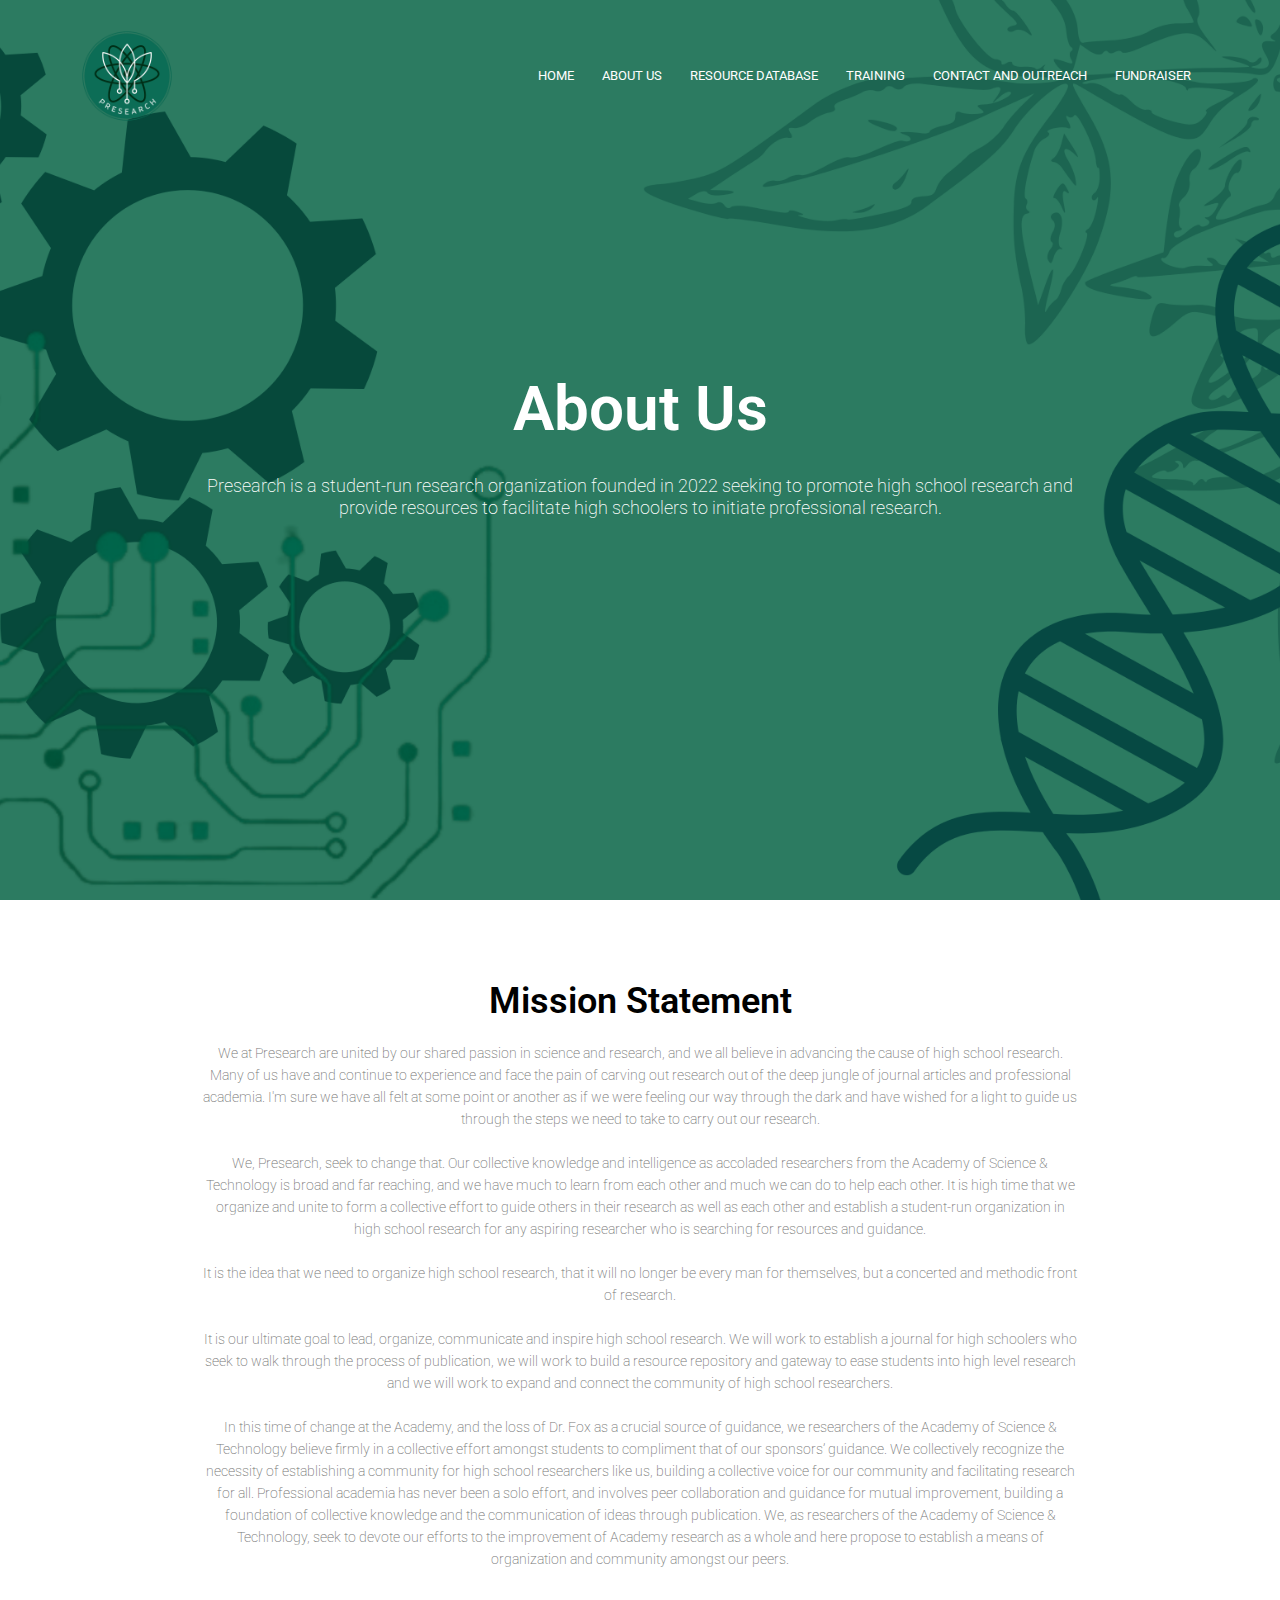
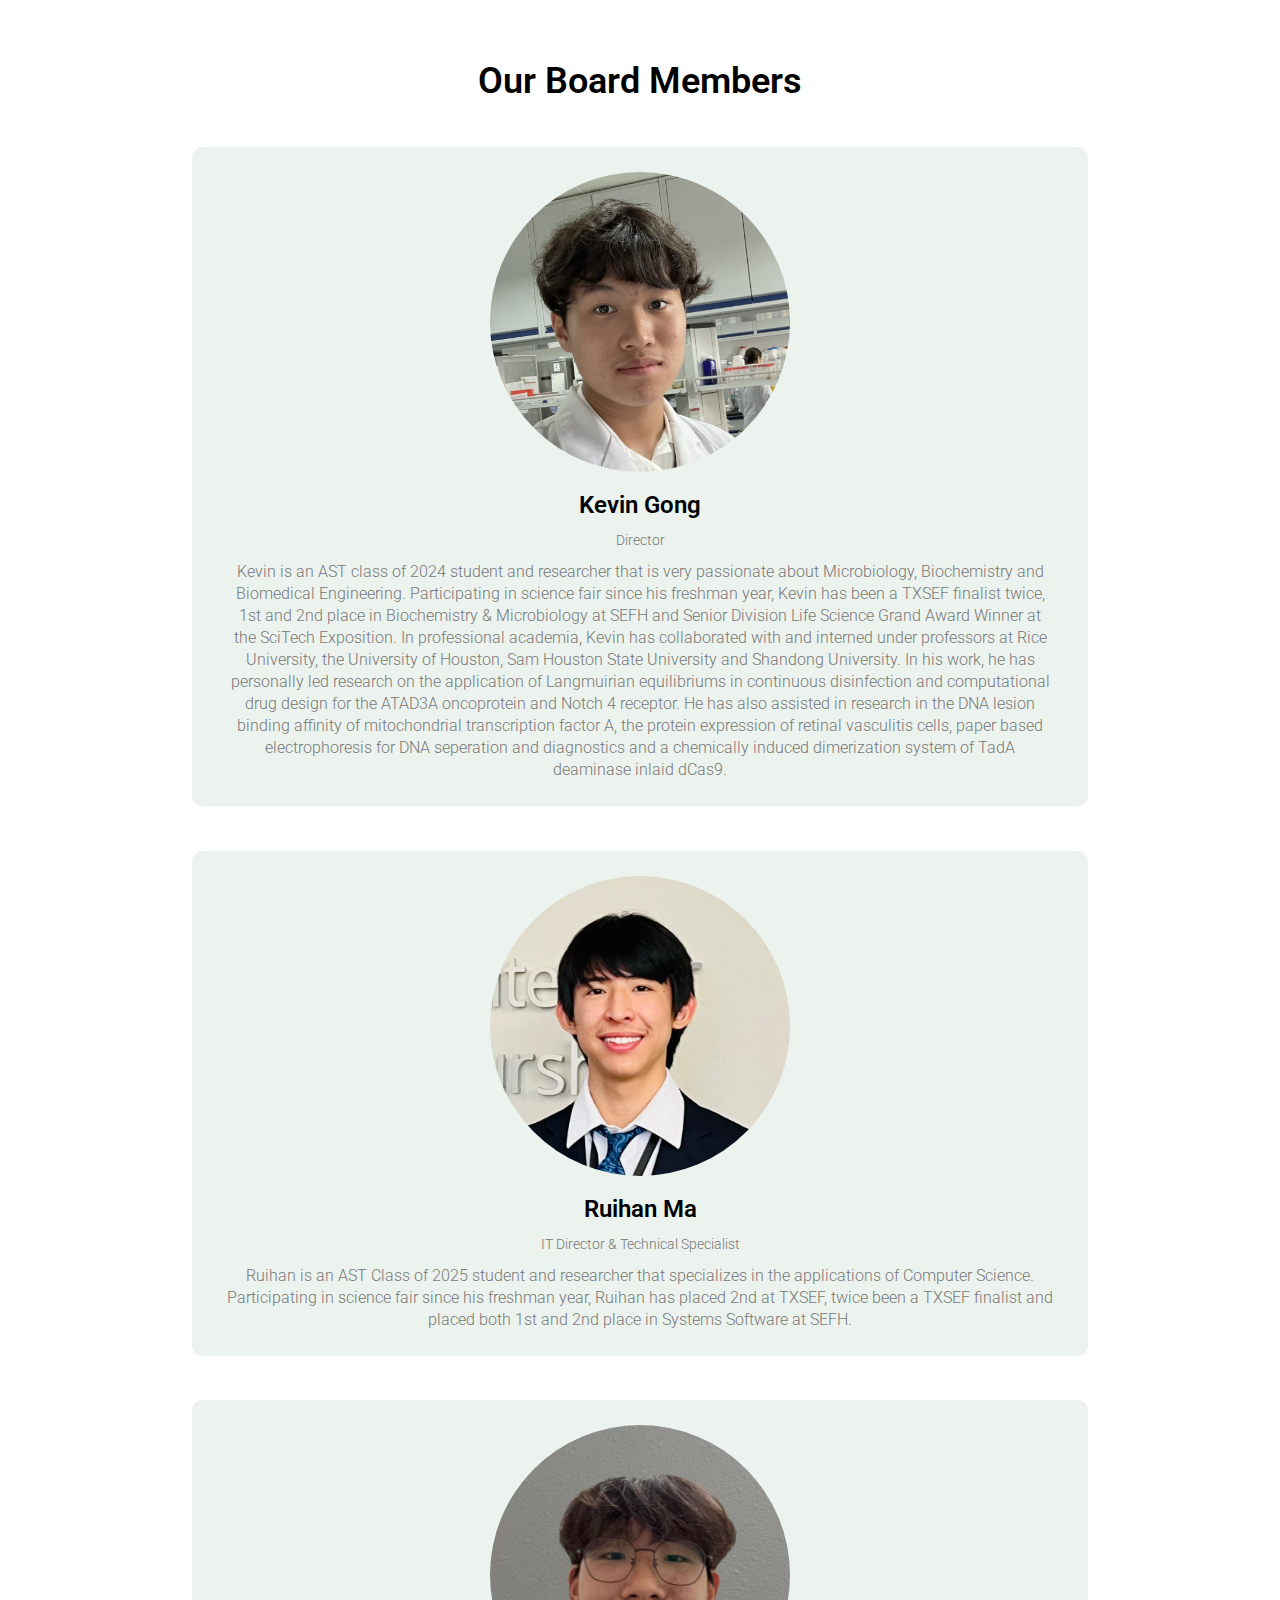
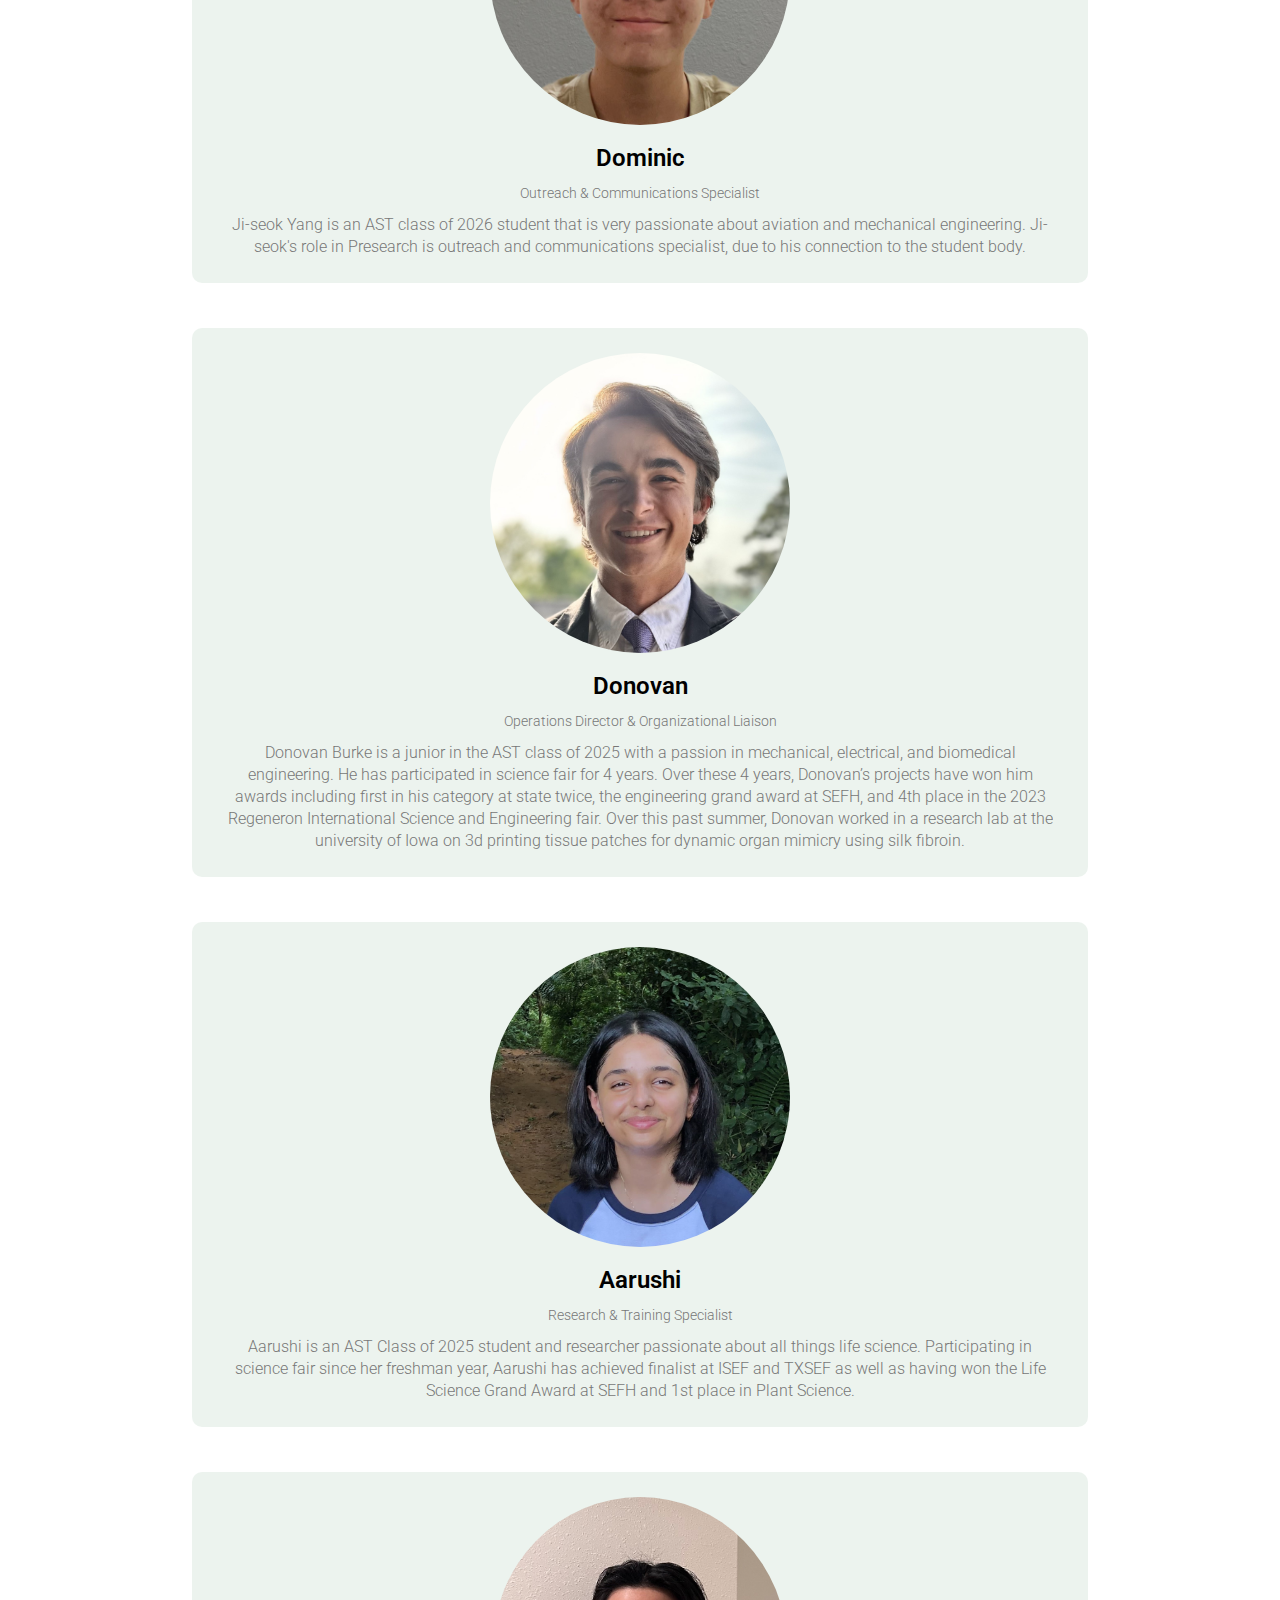
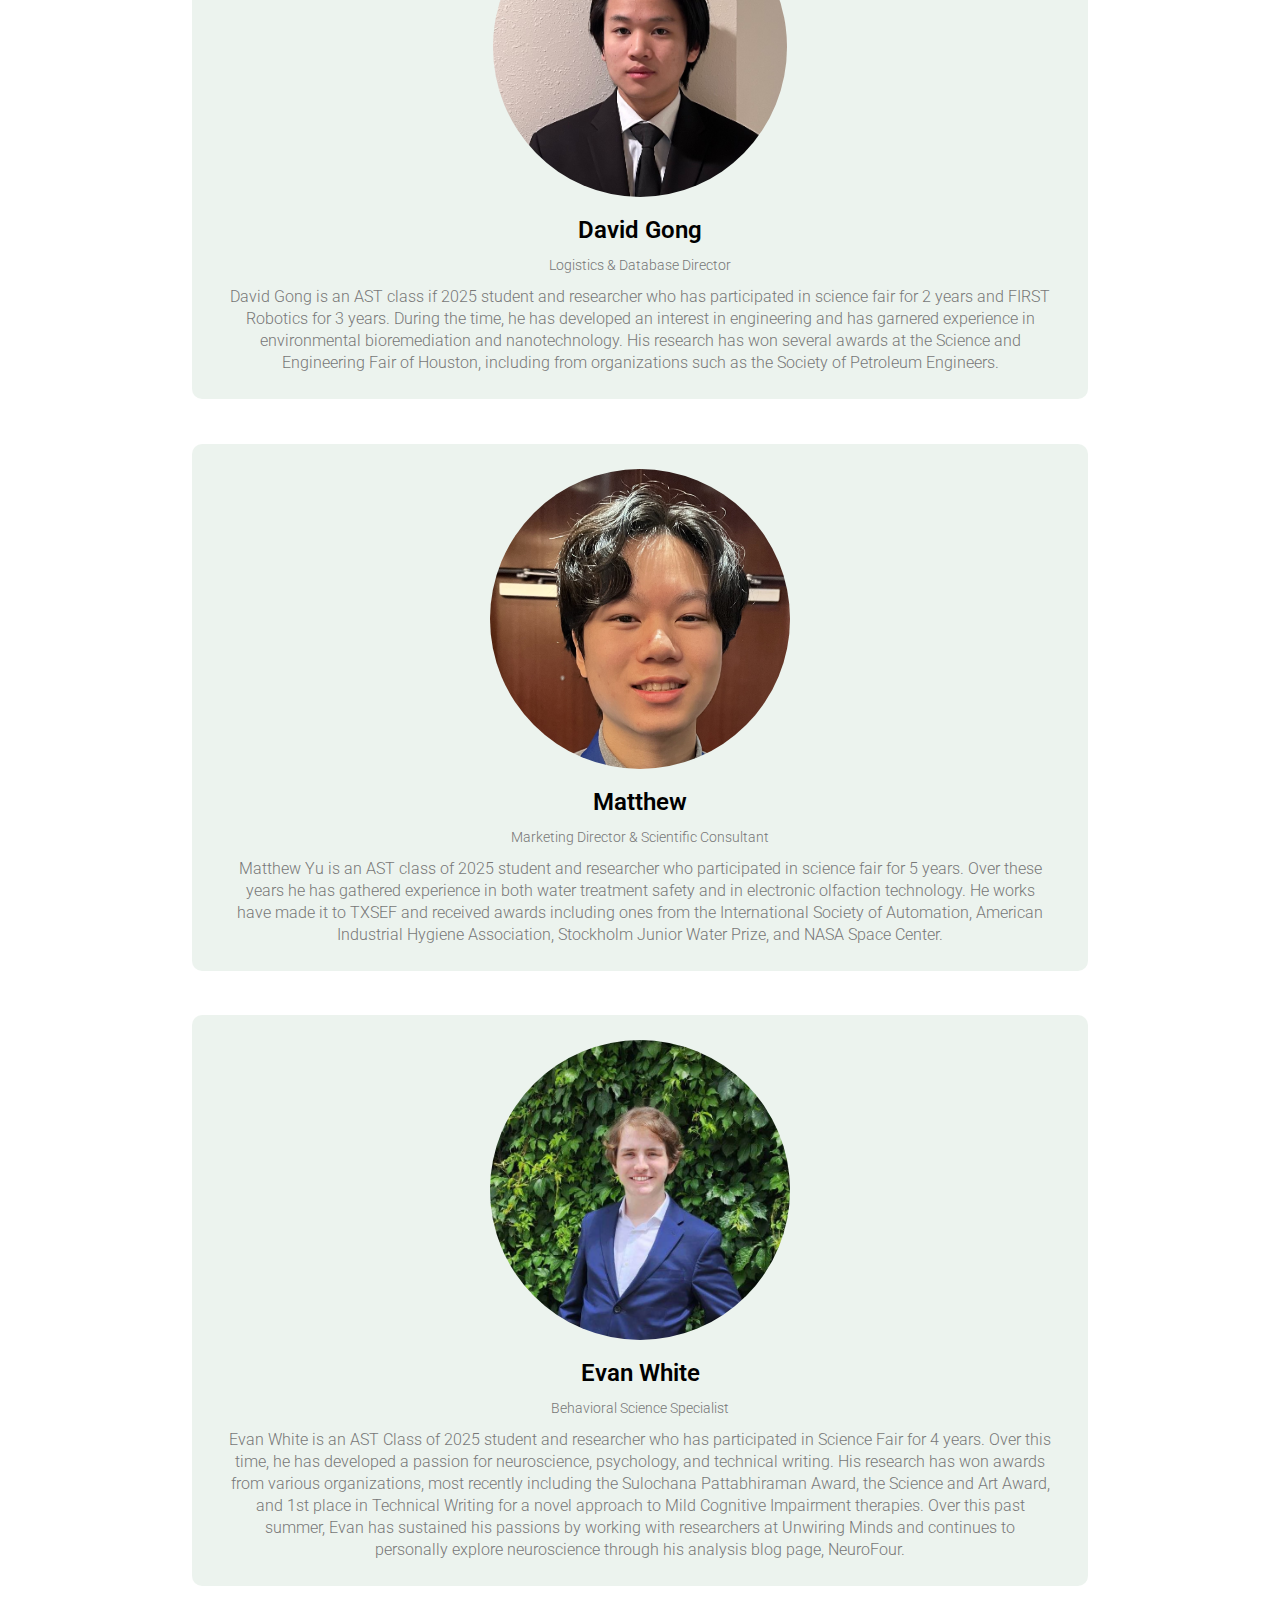
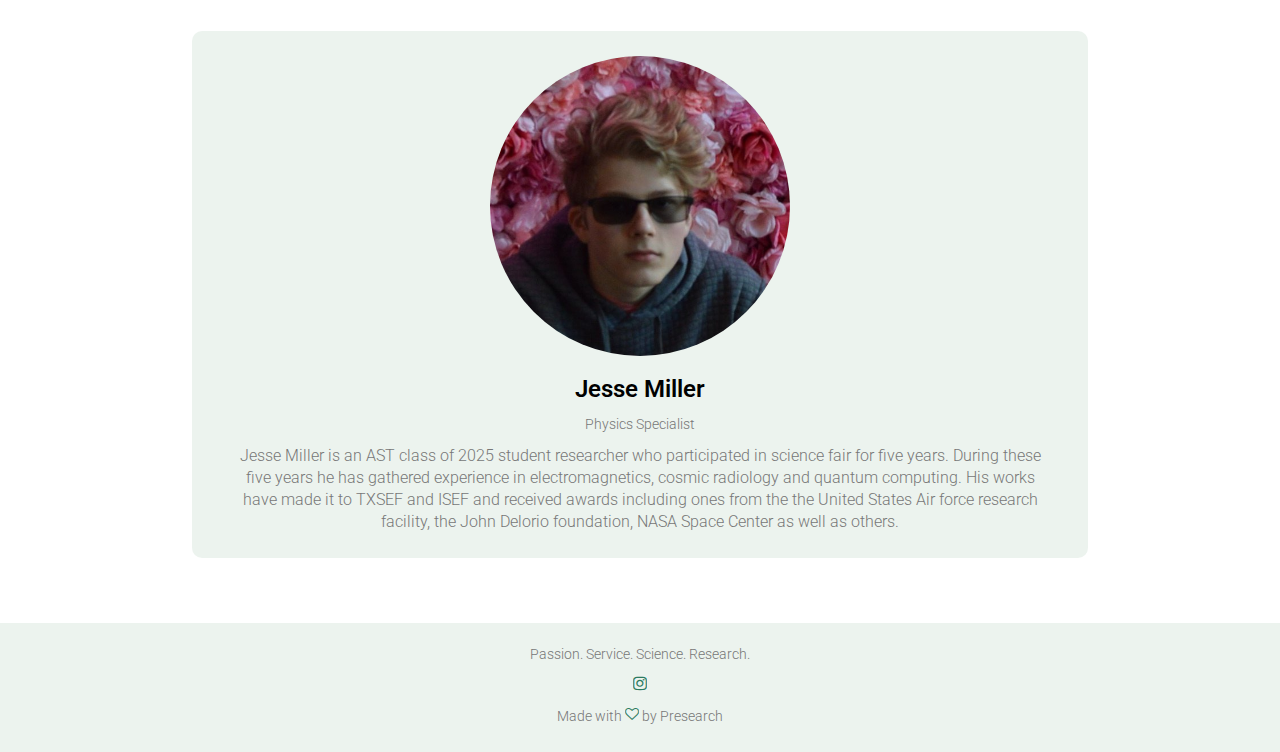
==== about.html @ d4005d31 "footer & equipment" ====
<!DOCTYPE html>
<html>
    <head>
        <meta name="viewport" content="with=device-width, initial-scale=1.0">
        <title>Presearch</title>
        <link rel="stylesheet" href="style.css">
        <link rel="preconnect" href="https://fonts.googleapis.com">
        <link rel="preconnect" href="https://fonts.gstatic.com" crossorigin>
        <link href="https://fonts.googleapis.com/css2?family=Roboto:wght@400;500;900&display=swap" rel="stylesheet">
        <link rel="stylesheet" href="https://cdnjs.cloudflare.com/ajax/libs/font-awesome/4.7.0/css/font-awesome.css">
        <script src="functions.js"></script>
        <link rel="icon" href="./img/logo.png">
    </head>
    <body>
        <section class="header">
            <nav>
                <a href="index.html"><img src="img/logo.png"></a>
                <div class="nav-links" id="navLinks">
                    <i class="fa fa-times" onclick="hideMenu()"></i>
                    <ul>
                        <li><a href="./index.html">HOME</a></li>
                        <li><a href="./about.html">ABOUT US</a></li>
                        <li><a href="./data.html">RESOURCE DATABASE</a></li>
                        <li><a href="./train.html">TRAINING</a></li>
                        <li><a href="./contact.html">CONTACT AND OUTREACH</a></li>
                        <li><a href="./fund.html">FUNDRAISER</a></li>
                    </ul>
                </div>
                <i class="fa fa-bars" onclick="showMenu()"></i>
            </nav>
            <div class="text-box">
                <h1>About Us</h1>
                <p>Presearch is a student-run research organization founded in 2022 seeking to promote high school research and provide resources to facilitate high schoolers to initiate professional research.</p>
            </div>
        </section>
        <!-- mission statement -->
        <section class="statement">
            <h1>Mission Statement</h1>
                <p>We at Presearch are united by our shared passion in science and research, and we all believe in advancing the cause of high school research. Many of us have and continue to experience and face the pain of carving out research out of the deep jungle of journal articles and professional academia. I'm sure we have all felt at some point or another as if we were feeling our way through the dark and have wished for a light to guide us through the steps we need to take to carry out our research.

                <br><br>We, Presearch, seek to change that. Our collective knowledge and intelligence as accoladed researchers from the Academy of Science & Technology is broad and far reaching, and we have much to learn from each other and much we can do to help each other. It is high time that we organize and unite to form a collective effort to guide others in their research as well as each other and establish a student-run organization in high school research for any aspiring researcher who is searching for resources and guidance.
                    
                <br><br>It is the idea that we need to organize high school research, that it will no longer be every man for themselves, but a concerted and methodic front of research. 
                    
                <br><br>It is our ultimate goal to lead, organize, communicate and inspire high school research. We will work to establish a journal for high schoolers who seek to walk through the process of publication, we will work to build a resource repository and gateway to ease students into high level research and we will work to expand and connect the community of high school researchers.

                <br><br>In this time of change at the Academy, and the loss of Dr. Fox as a crucial source of guidance, we researchers of the Academy of Science & Technology believe firmly in a collective effort amongst students to compliment that of our sponsors’ guidance. We collectively recognize the necessity of establishing a community for high school researchers like us, building a collective voice for our community and facilitating research for all. Professional academia has never been a solo effort, and involves peer collaboration and guidance for mutual improvement, building a foundation of collective knowledge and the communication of ideas through publication. We, as researchers of the Academy of Science & Technology, seek to devote our efforts to the improvement of Academy research as a whole and here propose to establish a means of organization and community amongst our peers.
                </p>
        </section>
        <!-- presearch board -->
        <section class="board">
            <h1>Our Board Members</h1>
            <div class="col">
                <div class="board-col">
                    <img src="img/kevin.jpg">
                    <div>
                        <h3>Kevin Gong</h3>
                        <p>Director</p>
                        <p class="intro">Kevin is an AST class of 2024 student and researcher that is very passionate about Microbiology, Biochemistry and Biomedical Engineering. Participating in science fair since his freshman year, Kevin has been a TXSEF finalist twice, 1st and 2nd place in Biochemistry & Microbiology at SEFH and Senior Division Life Science Grand Award Winner at the SciTech Exposition. In professional academia, Kevin has collaborated with and interned under professors at Rice University, the University of Houston, Sam Houston State University and Shandong University. In his work, he has personally led research on the application of Langmuirian equilibriums in continuous disinfection and computational drug design for the ATAD3A oncoprotein and Notch 4 receptor. He has also assisted in research in the DNA lesion binding affinity of mitochondrial transcription factor A, the protein expression of retinal vasculitis cells, paper based electrophoresis for DNA seperation and diagnostics and a chemically induced dimerization system of TadA deaminase inlaid dCas9.</p>
                    </div>
                </div>
                <div class="board-col">
                    <img src="img/goog.jpg">
                    <div>
                        <h3>Ruihan Ma</h3>
                        <p>IT Director & Technical Specialist</p>
                        <p class="intro">Ruihan is an AST Class of 2025 student and researcher that specializes in the applications of Computer Science. Participating in science fair since his freshman year, Ruihan has placed 2nd at TXSEF, twice been a TXSEF finalist and placed both 1st and 2nd place in Systems Software at SEFH.</p>
                    </div>
                </div>
                <div class="board-col">
                    <img src="img/dom.jpg">
                    <div>
                        <h3>Dominic</h3>
                        <p>Outreach & Communications Specialist</p>
                        <p class="intro">Ji-seok Yang is an AST class of 2026 student that is very passionate about aviation and mechanical engineering. Ji-seok's role in Presearch is outreach and communications specialist, due to his connection to the student body.</p><!--  He is a pretty awesome guy who you should date, his number is 8328361145 -->
                    </div>
                </div>
                <div class="board-col">
                    <img src="img/don.jpg">
                    <div>
                        <h3>Donovan</h3>
                        <p>Operations Director & Organizational Liaison</p>
                        <p class="intro">Donovan Burke is a junior in the AST class of 2025 with a passion in mechanical, electrical, and biomedical engineering. He has participated in science fair for 4 years. Over these 4 years, Donovan’s projects have won him awards including first in his category at state twice, the engineering grand award at SEFH, and 4th place in the 2023 Regeneron International Science and Engineering fair. Over this past summer, Donovan worked in a research lab at the university of Iowa on 3d printing tissue patches for dynamic organ mimicry using silk fibroin.</p>
                    </div>
                </div>
                <div class="board-col">
                    <img src="img/aarushi.jpg">
                    <div>
                        <h3>Aarushi</h3>
                        <p>Research & Training Specialist</p>
                        <p class="intro">Aarushi is an AST Class of 2025 student and researcher passionate about all things life science. Participating in science fair since her freshman year, Aarushi has achieved finalist at ISEF and TXSEF as well as having won the Life Science Grand Award at SEFH and 1st place in Plant Science.</p>
                    </div>
                </div>
                <div class="board-col">
                    <img src="img/david.jpg">
                    <div>
                        <h3>David Gong</h3>
                        <p>Logistics & Database Director</p>
                        <p class="intro">David Gong is an AST class if 2025 student and researcher who has participated in science fair for 2 years and FIRST Robotics for 3 years. During the time, he has developed an interest in engineering and has garnered experience in environmental bioremediation and nanotechnology. His research has won several awards at the Science and Engineering Fair of Houston, including from organizations such as the Society of Petroleum Engineers.</p>
                    </div>
                </div>
                <div class="board-col">
                    <img src="img/matt.jpg">
                    <div>
                        <h3>Matthew</h3>
                        <p>Marketing Director & Scientific Consultant</p>
                        <p class="intro">Matthew Yu is an AST class of 2025 student and researcher who participated in science fair for 5 years. Over these years he has gathered experience in both water treatment safety and in electronic olfaction technology. He works have made it to TXSEF and received awards including ones from the International Society of Automation, American Industrial Hygiene Association, Stockholm Junior Water Prize, and NASA Space Center.</p>
                    </div>
                </div>
                <div class="board-col">
                    <img src="img/evan.png">
                    <div>
                        <h3>Evan White</h3>
                        <p>Behavioral Science Specialist</p>
                        <p class="intro">Evan White is an AST Class of 2025 student and researcher who has participated in Science Fair for 4 years. Over this time, he has developed a passion for neuroscience, psychology, and technical writing. His research has won awards from various organizations, most recently including the Sulochana Pattabhiraman Award, the Science and Art Award, and 1st place in Technical Writing for a novel approach to Mild Cognitive Impairment therapies. Over this past summer, Evan has sustained his passions by working with researchers at Unwiring Minds and continues to personally explore neuroscience through his analysis blog page, NeuroFour.</p>
                    </div>
                </div>
                <div class="board-col">
                    <img src="img/jesse.jpg">
                    <div>
                        <h3>Jesse Miller</h3>
                        <p>Physics Specialist</p>
                        <p class="intro">Jesse Miller is an AST class of 2025 student researcher who participated in science fair for five years. During these five years he has gathered experience in electromagnetics, cosmic radiology and quantum computing. His works have made it to TXSEF and ISEF and received awards including ones from the the United States Air force research facility, the John Delorio foundation, NASA Space Center as well as others.</p>
                    </div>
                </div>
            </div>
        </section>
        <!-- Footer -->
        <section class="footer">
            <p>Passion. Service. Science. Research.</p>
            <div class="icons">
                <a href="https://www.instagram.com/presearch_org/" target="_blank"><i class="fa fa-instagram"></i></a>
            </div>
            <p>Made with <i class="fa fa-heart-o"></i> by Presearch</p>
        </section>
    </body>
</html>
---- style.css ----
:root{
    --light: #2c7b3d17;
    --dark: #2c7b61;
}
*{
    margin: 0;
    padding: 0;
    font-family: 'Roboto', sans-serif;
    overflow-x: hidden;
}

.header{
    min-height: 100vh;
    width: 100%;
    background-image: linear-gradient(rgba(4,9,30,0), rgba(4,9,30,0)), url(img/home.png );
    background-position: center;
    background-size: cover;
    position: relative;
}

nav{
    display: flex;
    padding: 2% 6%;
    justify-content: space-between;
    align-items: center;
}

nav img{
    width: 100px;
}

.nav-links{
    flex: 1;
    text-align: right;
}

.nav-links ul li{
    list-style: none;
    display: inline-block;
    padding: 8px 12px;
    position: relative;
}

.nav-links ul li a{
    color: #fff;
    text-decoration: none;
    font-size: 13px;
}

.nav-links ul li::after{
    content: '';
    width: 0%;
    height: 2px;
    background: #fff;
    display: block;
    margin: auto;
    transition: 0.5s;
}

.nav-links ul li:hover::after{
    width: 100%;

}

.title{
    width: 90%;
    color: #fff;
    position: absolute;
    top: 50%;
    left: 50%;
    transform: translate(-50%,-50%);
    text-align: center;
}

.title h1{
    font-size: 70px;
}

.title p{
    margin-top: 10px;
    margin-bottom: 15px;
    font-size: 18px;
    color: #fff;
}
.title a{
    font-size: 32px;
}

.hero-btn{
    display: inline-block;
    text-decoration: none;
    background: transparent;
    color: #fff;
    border: 1px solid #fff;
    padding: 12px 34px;
    font-size: 16px;
    position: relative;
    cursor: pointer;
    margin: auto;
    width: 30%;
    text-align: center;
}

.hero-btn:hover{
    border: 1px solid #fff;
    background-color: #fff;
    color: var(--dark);
    
    transition: 1s;
}

nav .fa{
    display: none;
}

@media(max-width:700px){
    .title h1{
        font-size: 20px;
    }

    .title p{
        font-size: 12px;
    }

    .nav-links ul li{
        display: block;
    }

    .nav-links{
        position: absolute;
        background: var(--dark);
        height: 100vh;
        width: 200px;
        top: 0;
        right: -200px;
        text-align: left;
        z-index: 2;
        transition: 1s;
    }

    nav .fa{
        display: block;
        color: #fff;
        margin: 10px;
        font-size: 22px;
        cursor: pointer;
    }

    .nav-links ul{
        padding: 30px;
    }

    .title a{
        font-size: 16px;
    }

    .hero-btn{
        font-size: 12px;
    }
}

/* contribution */
.contribution{
    width: 80%;
    margin: auto;
    text-align: center;
    padding-top: 80px;
}

h1{
    font-size: 36px;
    font-weight: 600;
}

p{
    color: #777;
    font-size: 14px;
    font-weight: 300;
    line-height: 22px;
    padding: 10px;
}

.row{
    margin-top: 5%;
    display: flex;
    justify-content: space-between;
}

.col{
    margin-top: 5%;
    display: block;
    justify-content: space-between;
}

@media(max-width:700px){
    h1{
        font-size: 26px;
        font-weight: 600;
    }
}

.contribution-col{
    flex-basis: 31%;
    background: var(--light);
    border-radius: 10px;
    margin-bottom: 5%;
    padding: 20px 12px;
    box-sizing: border-box;
    transition: 0.5s;
}

h3{
    text-align: center;
    font-weight: 600;
    margin: 10px 0;
}

.contribution-col:hover{
    box-shadow: 0 0 20px 0px rgba(0,0,0,0.2);
}

@media(max-width: 700px){
    .row{
        flex-direction: column;
    }
}

/* campus */
/* .campus{
    width: 80%;
    margin: auto;
    text-align: center;
    padding-top: 50px;
}

.campus-col{
    flex-basis: 32%;
    border-radius: 10px;
    margin-bottom: 30px;
    position: relative;
    overflow: hidden;
}

.campus-col img{
    width: 100%;
    display: block;
}

.layer{
    background: transparent;
    height: 100%;
    width: 100%;
    position: absolute;
    top: 0;
    left: 0;
    transition: 0.5s;
}

.layer:hover{
    background: rgba(226,0,0,0.7);
}

.layer h3{
    width: 100%;
    font-weight: 500;
    color: #fff;
    font-size: 26px;
    bottom: 0;
    left: 50%;
    transform: translateX(-50%);
    position: absolute;
    opacity: 0;
    transition: 0.5s;
}

.layer:hover h3{
    bottom: 49%;
    opacity: 1;
} */

/* facilities */
/* .facilities{
    width: 80%;
    margin: auto;
    text-align: center;
    padding-top: 80px;
}

.facilities-col{
    flex-basis: 31%;
    border-radius: 10px;
    margin-bottom: 5%;
    text-align: left;
}

.facilities-col img{
    width: 100%;
    border-radius: 10px;
}

.facilities-col p{
    padding: 0;
}

.facilities-col h3{
    margin-top: 16px;
    margin-bottom: 15px;
    text-align: left;
} */

/* testimonials */
.testimonials{
    width: 80%;
    margin: auto;
    padding-top: 80px;
    text-align: center;
}

.testimonials-col{
    flex-basis: 44%;
    border-radius: 10px;
    margin-bottom: 5%;
    text-align: left;
    background: var(--light);
    padding: 25px;
    cursor: pointer;
    display: flex;
}

.testimonials-col img{
    height: 40px;
    margin-left: 5px;
    margin-right: 30px;
    border-radius: 50%;
}

.testimonials-col p{
    padding: 0;
}

.testimonials-col h3{
    margin-top: 15px;
    text-align: left;
}

.testimonials-col .fa{
    color: var(--dark);
}

@media(max-width: 700px){
    .testimonials-col img{
        margin-left: 0px;
        margin-right: 15px;
    }
}

/* database */
/* .data{
    margin: 80px auto;
    width: 80%;
    background-image: linear-gradient(rgba(0,0,0,0.7),rgba(0,0,0,0.7)),url(img/library.png);
    background-position: center;
    background-size: cover;
    border-radius: 10px;
    text-align: center;
    padding: 80px 0;
}

.data h1{
    color: #fff;
    margin-bottom: 40px;
    padding: 0;
}

@media(max-width:700px){
    .data h1{
        font-size: 24px;
    }
} */

/* join us now */
/* .join{
    margin: 80px auto;
    width: 80%;
    background-image: linear-gradient(rgba(0,0,0,0.7),rgba(0,0,0,0.7)),url(img/banner2.jpg);
    background-position: center;
    background-size: cover;
    border-radius: 10px;
    text-align: center;
    padding: 80px 0;
}

.join h1{
    color: #fff;
    margin-bottom: 40px;
    padding: 0;
}

@media(max-width:700px){
    .join h1{
        font-size: 24px;
    }
} */

/* footer */
.footer{
    width: 100%;
    margin: auto;
    margin-top: 20px;
    padding-top: 10px;
    padding-bottom: 15px;
    text-align: center;
    background: var(--light);
}

.footer h4{
    font-weight: 600;
}

.icons .fa{
    color: var(--dark);
    margin: 0 13px;
    cursor: pointer;
}

.fa-heart-o{
    color: var(--dark);
}

.text-box{
    width: 70%;
    color: #fff;
    position: absolute;
    top: 50%;
    left: 50%;
    transform: translate(-50%,-50%);
    text-align: center;
}

.text-box h1{
    font-size: 62px;
}

.text-box p{
    margin-top: 20px;
    font-size: 18px;
    font-weight: 200;
    color: #fff;
}

@media(max-width:700px){
    .text-box h1{
        font-size: 20px;
    }

    .text-box p{
        
        font-size: 12px;
    }
}
/* board */
.board{
    width: 70%;
    margin: auto;
    padding-top: 80px;
    text-align: center;
}

.board-col{
    /* flex-basis: 44%; */
    border-radius: 10px;
    margin-bottom: 5%;
    text-align: center;
    background: var(--light);
    padding: 25px;
    /* cursor: pointer; */
    display: block;
}

.board-col img{
    height: 300px;
    margin: auto;
    border-radius: 50%;
}

.board-col h3{
    margin-top: 15px;
    text-align: center;
    font-size: 24px;
}

.board-col p{
    padding: 0;
}
.intro{
    font-size: 16px;
    text-align: center;
    margin: 10px 10px 0px 10px;
    /* text-indent: 5%; */
}

@media(max-width: 700px){
    .board-col img{
        height: 200px;
    }
    .board{
        padding-top: 50px;
    }
}

.statement{
    width: 70%;
    margin: auto;
    text-align: center;
    margin-top: 80px;
}

.statement p{
    margin-top: 10px;
    font-size: 14px;
    font-weight: 200;
    color: #777;
}

@media(max-width: 700px){
    .statement{
        margin-top: 50px;
    }
}

.data-row{
    margin: auto;
    margin-top: 25px;
    width: 50%;
    display: flex;
    justify-content: space-between;
}

@media(max-width: 700px){
    .data-row{
        flex-direction: column;
        row-gap: 10px;
        margin-top: 10px;
    }
}

.resource{
    width: 70%;
    margin: auto;
    text-align: center;
    margin-top: 80px;
}

.resource h1{
    margin-bottom: 20px;
}

.resource-row{
    width: 80%;
    margin: auto;
    text-align: center;
    display: flex;
    justify-content: space-between;
}

.resource-col{
    margin: auto;
    text-align: center;
    display: block;
    background: var(--light);
    border-radius: 10px;
    flex-basis: 40%;
    padding: 20px 12px;
    box-sizing: border-box;
    width: 100%;
}

.resource-col h3{
    margin-bottom: 5%;
}

.resource-col a{
    display: block;
    text-decoration: none;
    background: transparent;
    color: #777;
    border: 1px solid #000;
    padding: 12px 34px;
    font-size: 16px;
    position: relative;
    cursor: pointer;
    margin: auto;
    width: 50%;
    margin-bottom: 10px;
}

.resource-col a:hover{
    border: 1px solid #000;
    background-color: var(--dark);
    color: #fff;
    transition: 0.5s;
}

@media(max-width: 700px){
    .resource{
        margin-top: 50px;
    }

    .resource-row{
        flex-direction: column;
    }

    .resource-col{
        margin-bottom: 10px;
    }

    .resource-col a{
        font-size: 12px;
    }
}

.equipment{
    width: 90%;
    margin: auto;
    text-align: center;
    
}

.equipment img{
    width: 70%;
    height: auto;
}

.equipment p{
    font-size: 16px;
}
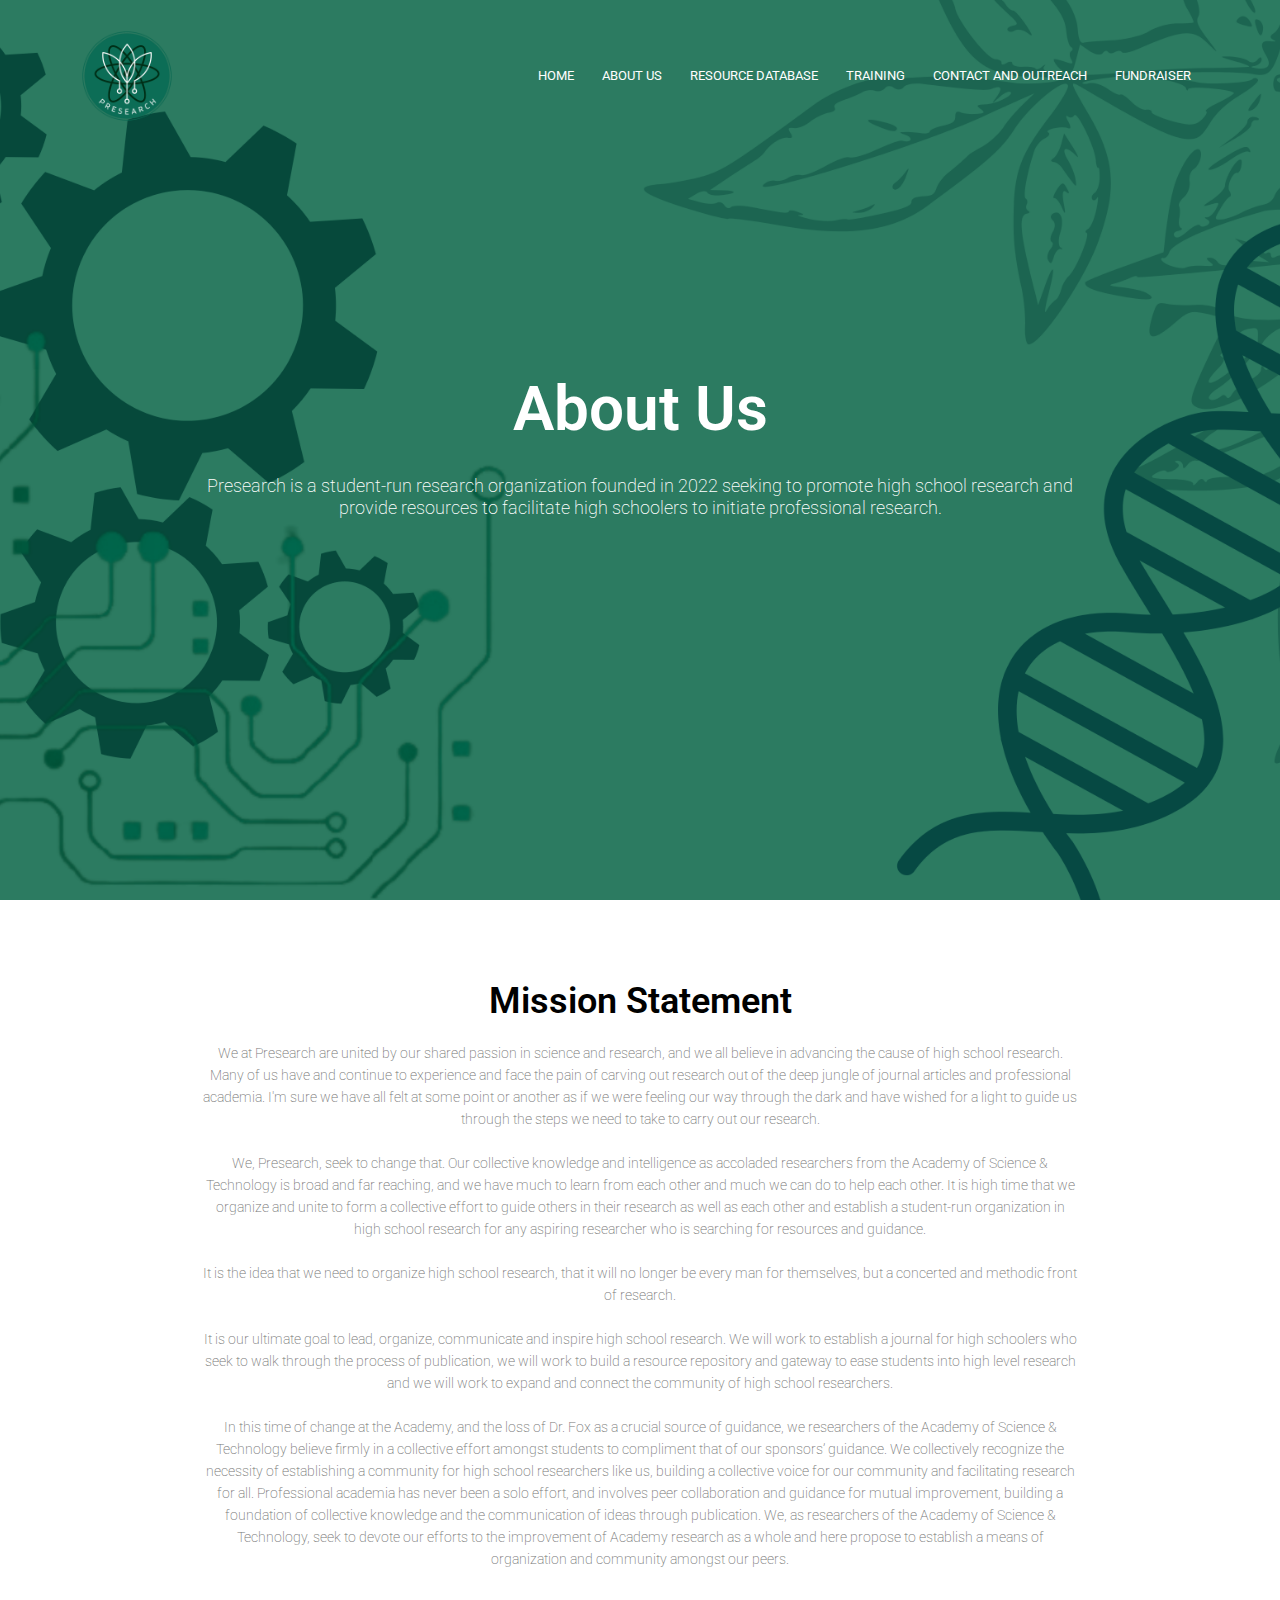
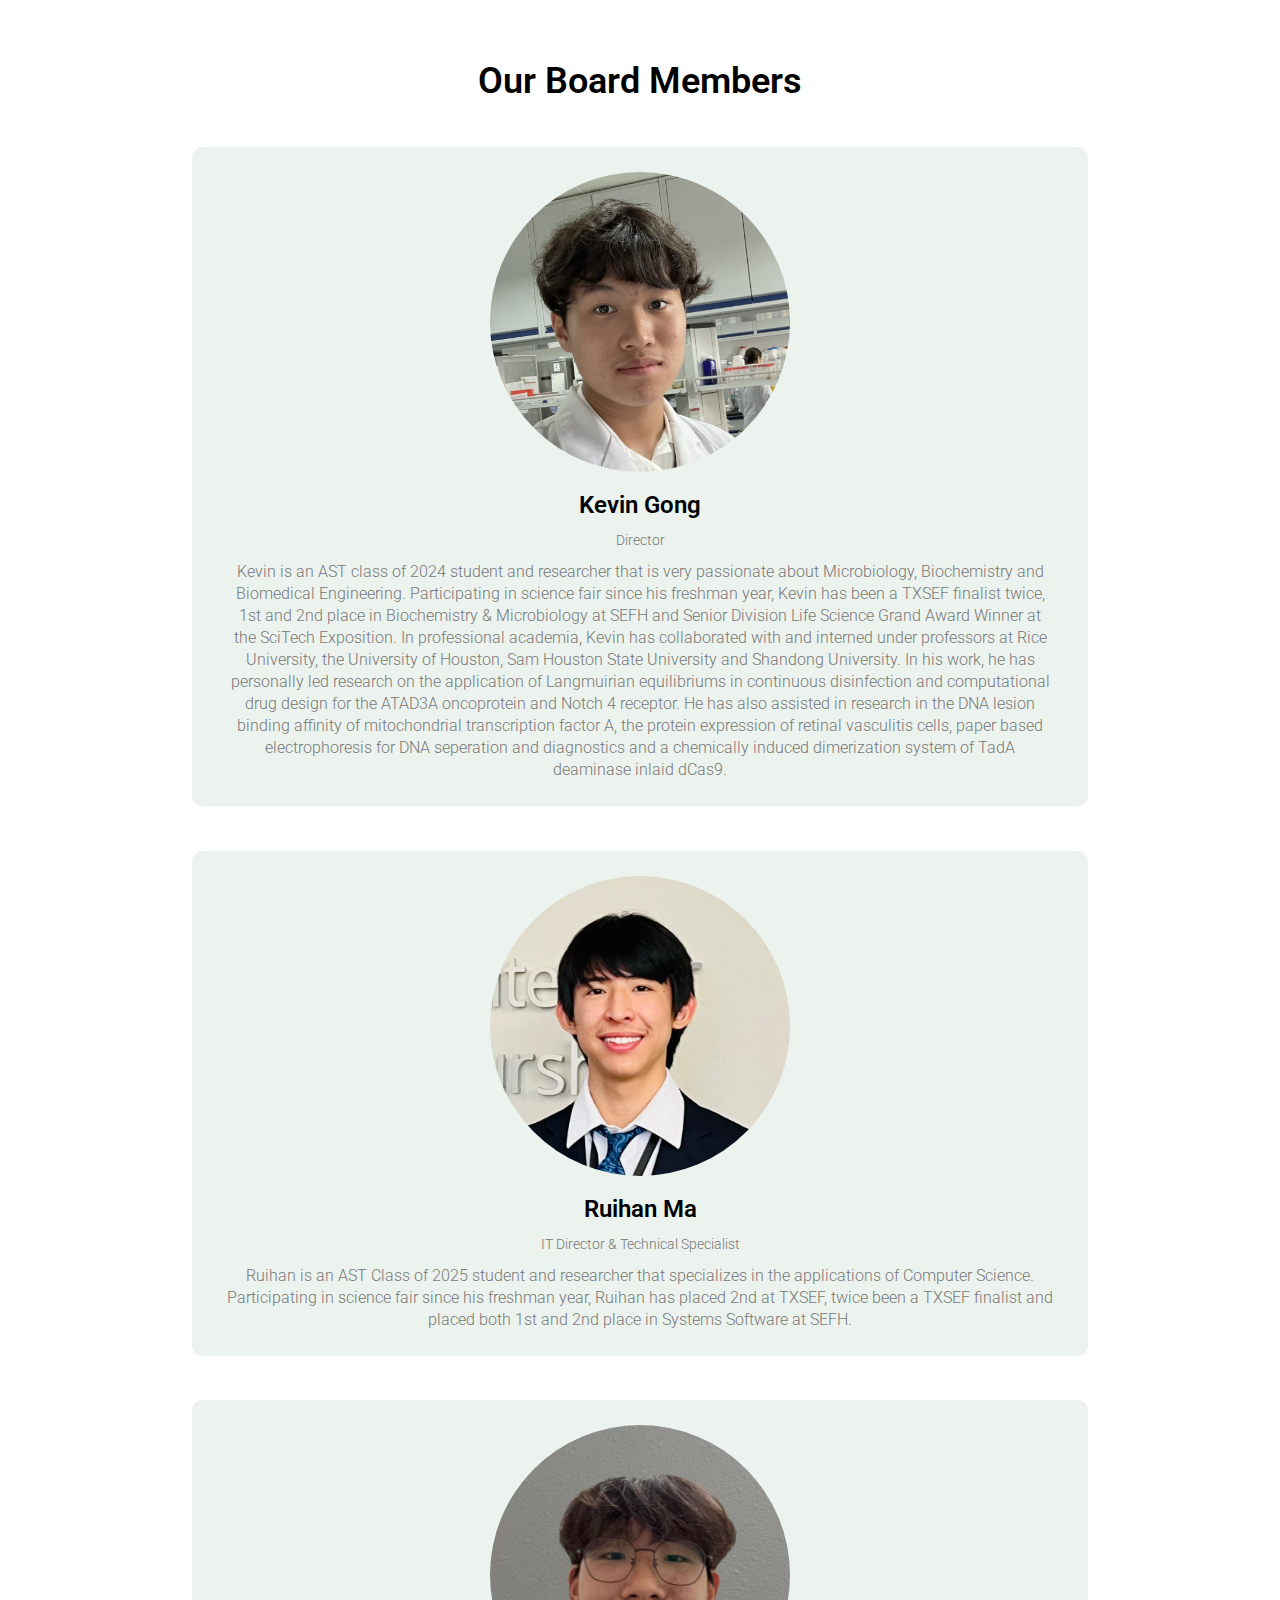
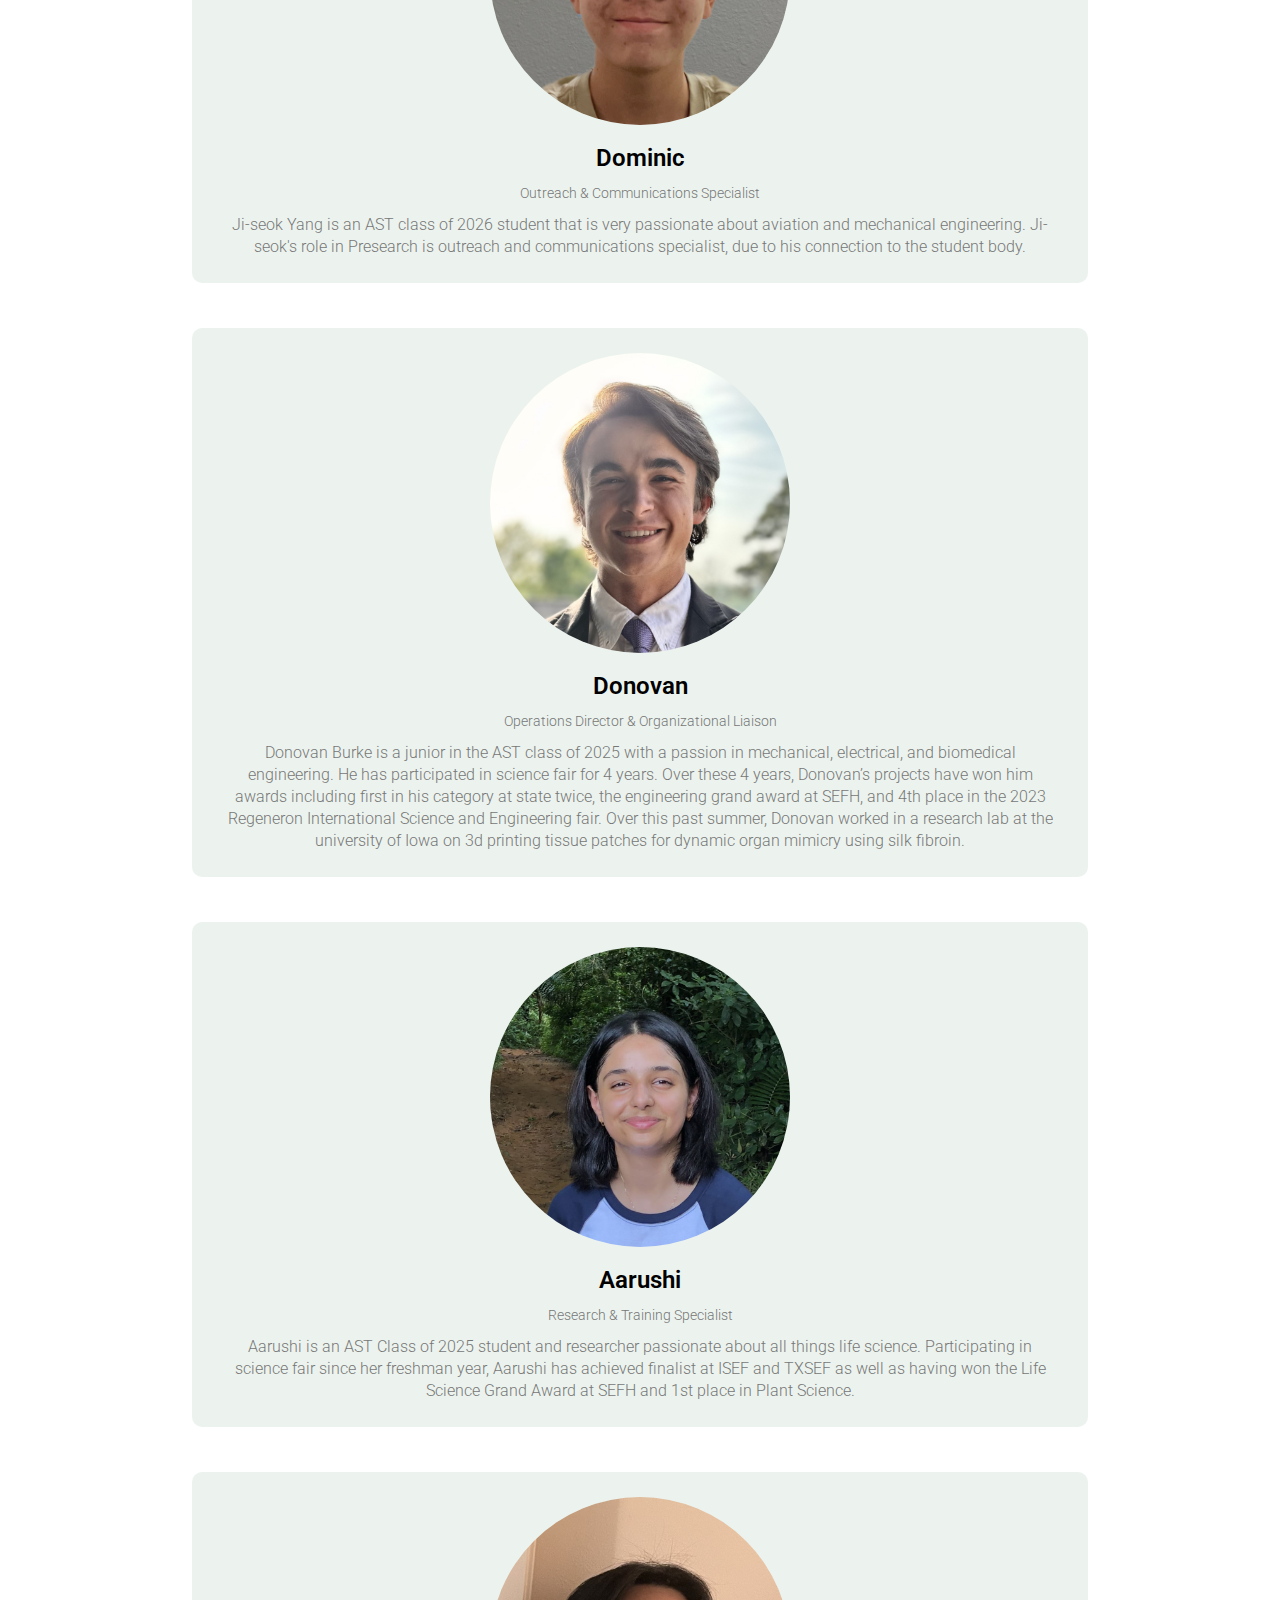
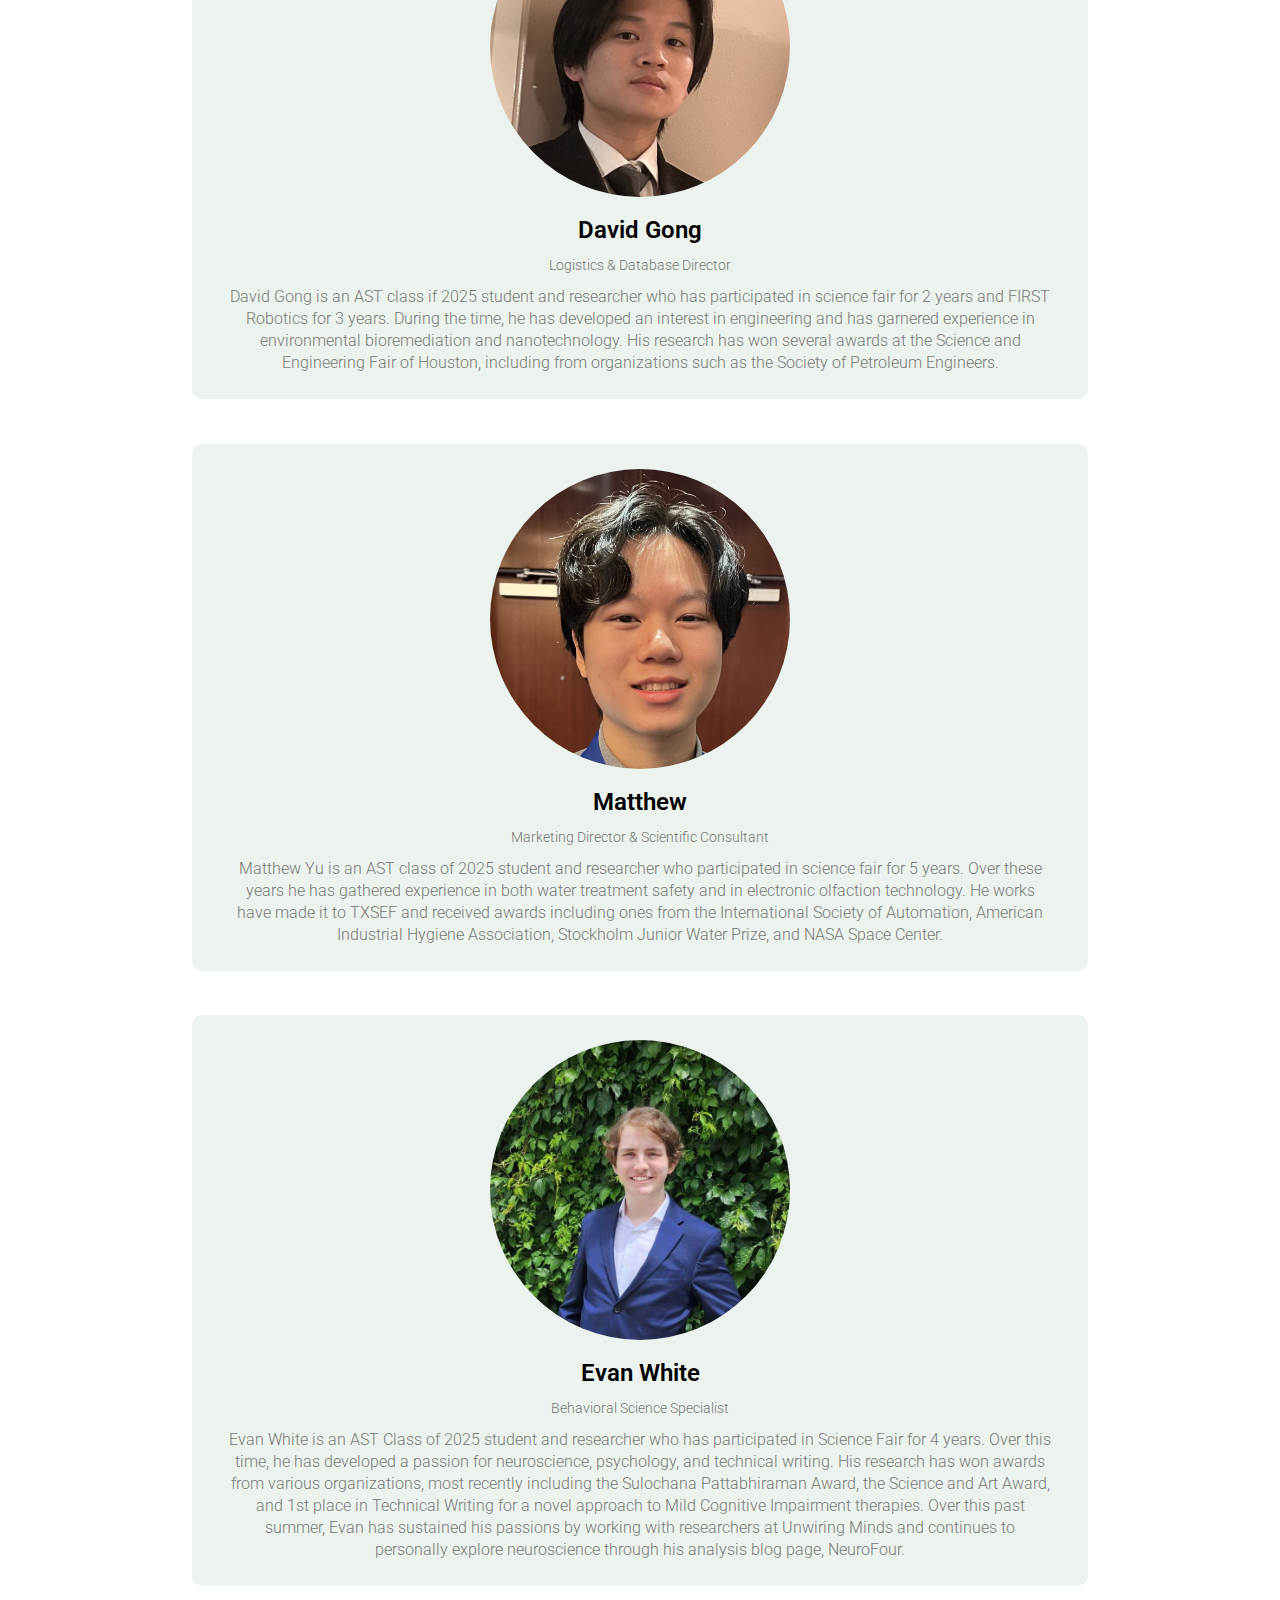
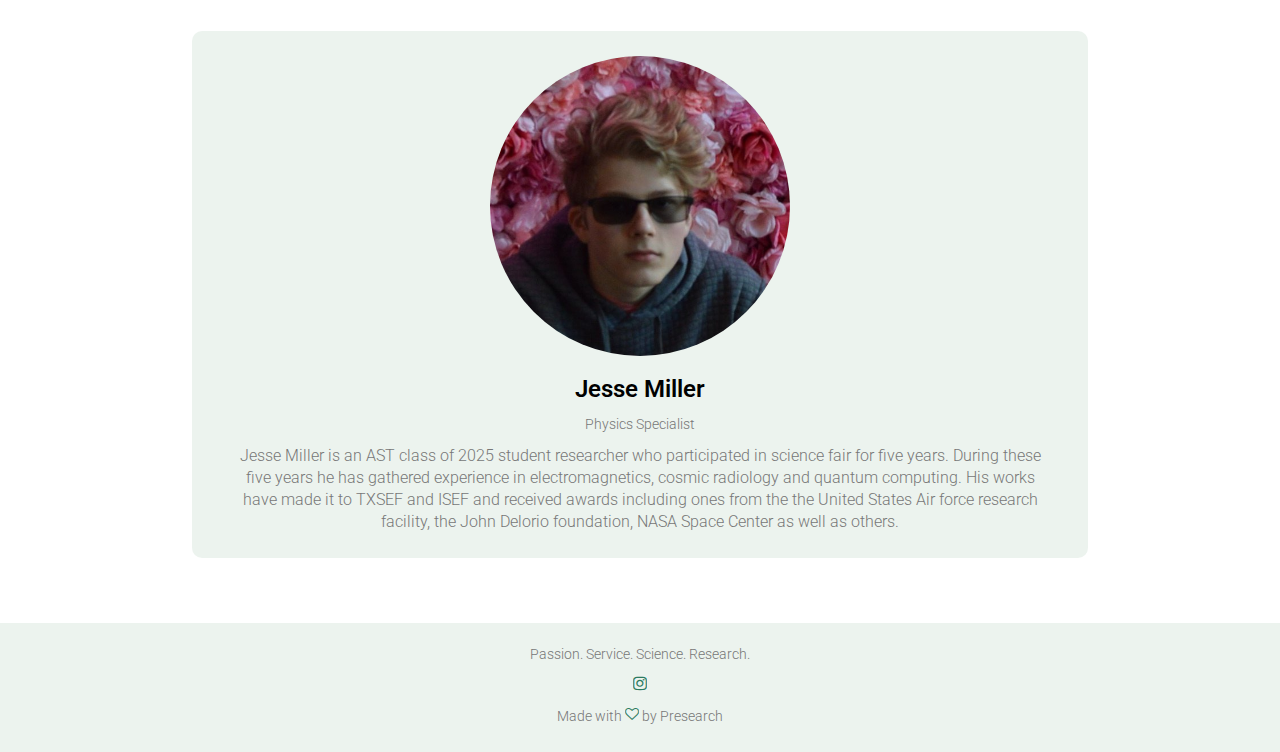
==== commit 022ca587: "header" ====
--- a/about.html
+++ b/about.html
@@ -2,7 +2,10 @@
 <html>
     <head>
         <meta name="viewport" content="with=device-width, initial-scale=1.0">
-        <title>Presearch</title>
+        <title>AST Presearch</title>
+        <meta name="description" content="Presearch is a student-run research organization founded in 2022 seeking to promote high school research and provide resources to facilitate high schoolers to initiate professional research.">
+        <meta name="keywords" content="AST Presearch">
+        <meta name="author" content="Ruihan Ma">
         <link rel="stylesheet" href="style.css">
         <link rel="preconnect" href="https://fonts.googleapis.com">
         <link rel="preconnect" href="https://fonts.gstatic.com" crossorigin>
--- a/style.css
+++ b/style.css
@@ -544,8 +544,99 @@
     }
 }
 
+.guide{
+    width: 70%;
+    margin: auto;
+    text-align: center;
+    margin-top: 80px;
+}
+
+.guide h1{
+    margin-bottom: 20px;
+}
+
+.guide-row{
+    width: 80%;
+    margin: auto;
+    text-align: center;
+    display: flex;
+    justify-content: space-between;
+}
+
+.guide-col{
+    margin: auto;
+    text-align: center;
+    display: block;
+    background: var(--light);
+    border-radius: 10px;
+    flex-basis: 40%;
+    padding: 20px 12px;
+    box-sizing: border-box;
+    width: 100%;
+}
+
+.guide-col h3{
+    margin-bottom: 5%;
+}
+
+.guide-col a{
+    display: block;
+    text-decoration: none;
+    background: transparent;
+    color: #777;
+    border: 1px solid #000;
+    padding: 12px 34px;
+    font-size: 16px;
+    position: relative;
+    cursor: pointer;
+    margin: auto;
+    width: 50%;
+    margin-bottom: 10px;
+}
+
+.guide-col a:hover{
+    border: 1px solid #000;
+    background-color: var(--dark);
+    color: #fff;
+    transition: 0.5s;
+}
+
+@media(max-width: 700px){
+    .guide{
+        margin-top: 50px;
+    }
+
+    .guide-row{
+        flex-direction: column;
+    }
+
+    .guide-col{
+        margin-bottom: 10px;
+    }
+
+    .guide-col a{
+        font-size: 12px;
+    }
+}
+
+.equipment{
+    width: 90%;
+    margin: auto;
+    text-align: center;
+    
+}
+
+.equipment img{
+    width: 70%;
+    height: auto;
+}
+
+.equipment p{
+    font-size: 16px;
+}
+
 .resource{
-    width: 70%;
+    width: 50%;
     margin: auto;
     text-align: center;
     margin-top: 80px;
@@ -619,18 +710,29 @@
     }
 }
 
-.equipment{
-    width: 90%;
-    margin: auto;
-    text-align: center;
-    
-}
-
-.equipment img{
-    width: 70%;
-    height: auto;
-}
-
-.equipment p{
-    font-size: 16px;
+.bio{
+    width: 80%;
+    margin: auto;
+    text-align: center;
+    padding-top: 80px;
+}
+
+.bio-col{
+    text-decoration: none;
+    flex-basis: 31%;
+    background: var(--light);
+    border-radius: 10px;
+    margin-bottom: 5%;
+    padding: 20px 12px;
+    box-sizing: border-box;
+    transition: 0.5s;
+}
+
+.bio-col h3{
+    color: #000;
+}
+
+.bio-col:hover{
+    box-shadow: 0 0 20px 0px rgba(0,0,0,0.2);
+    cursor: pointer;
 }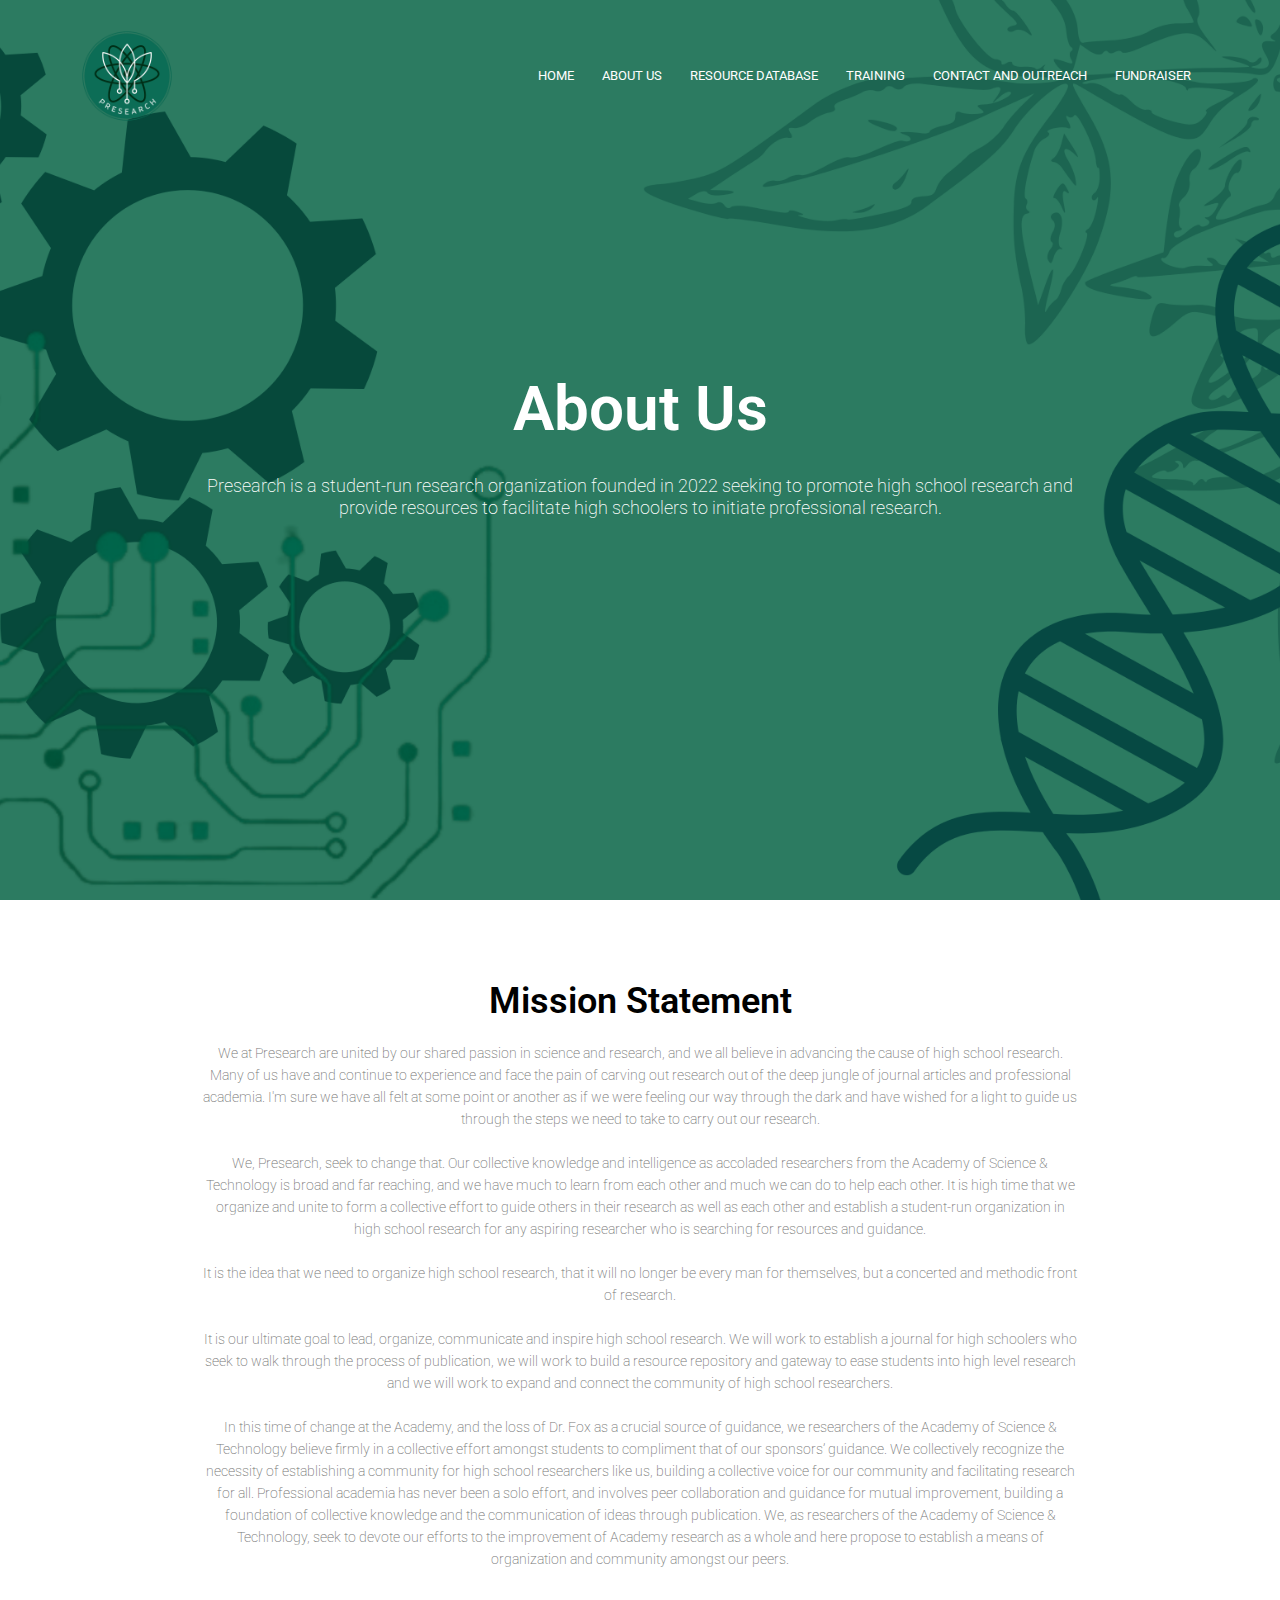
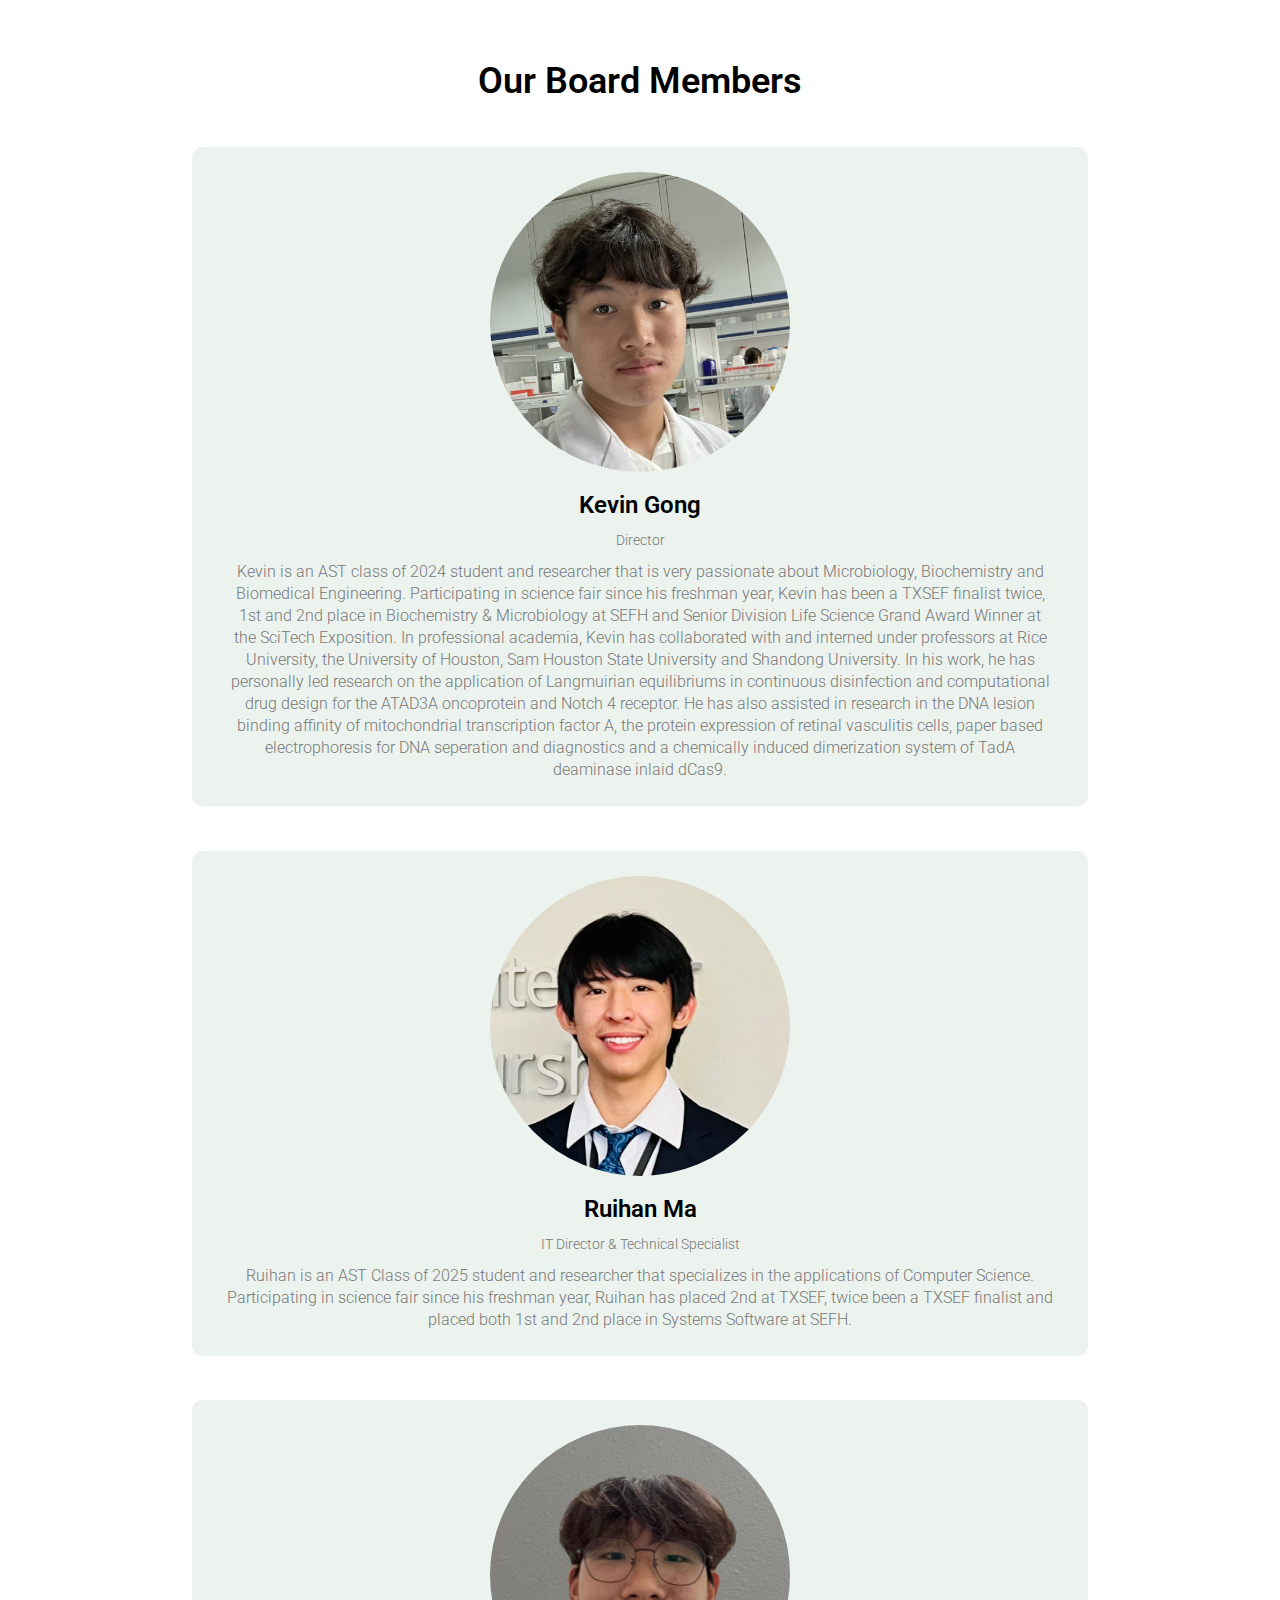
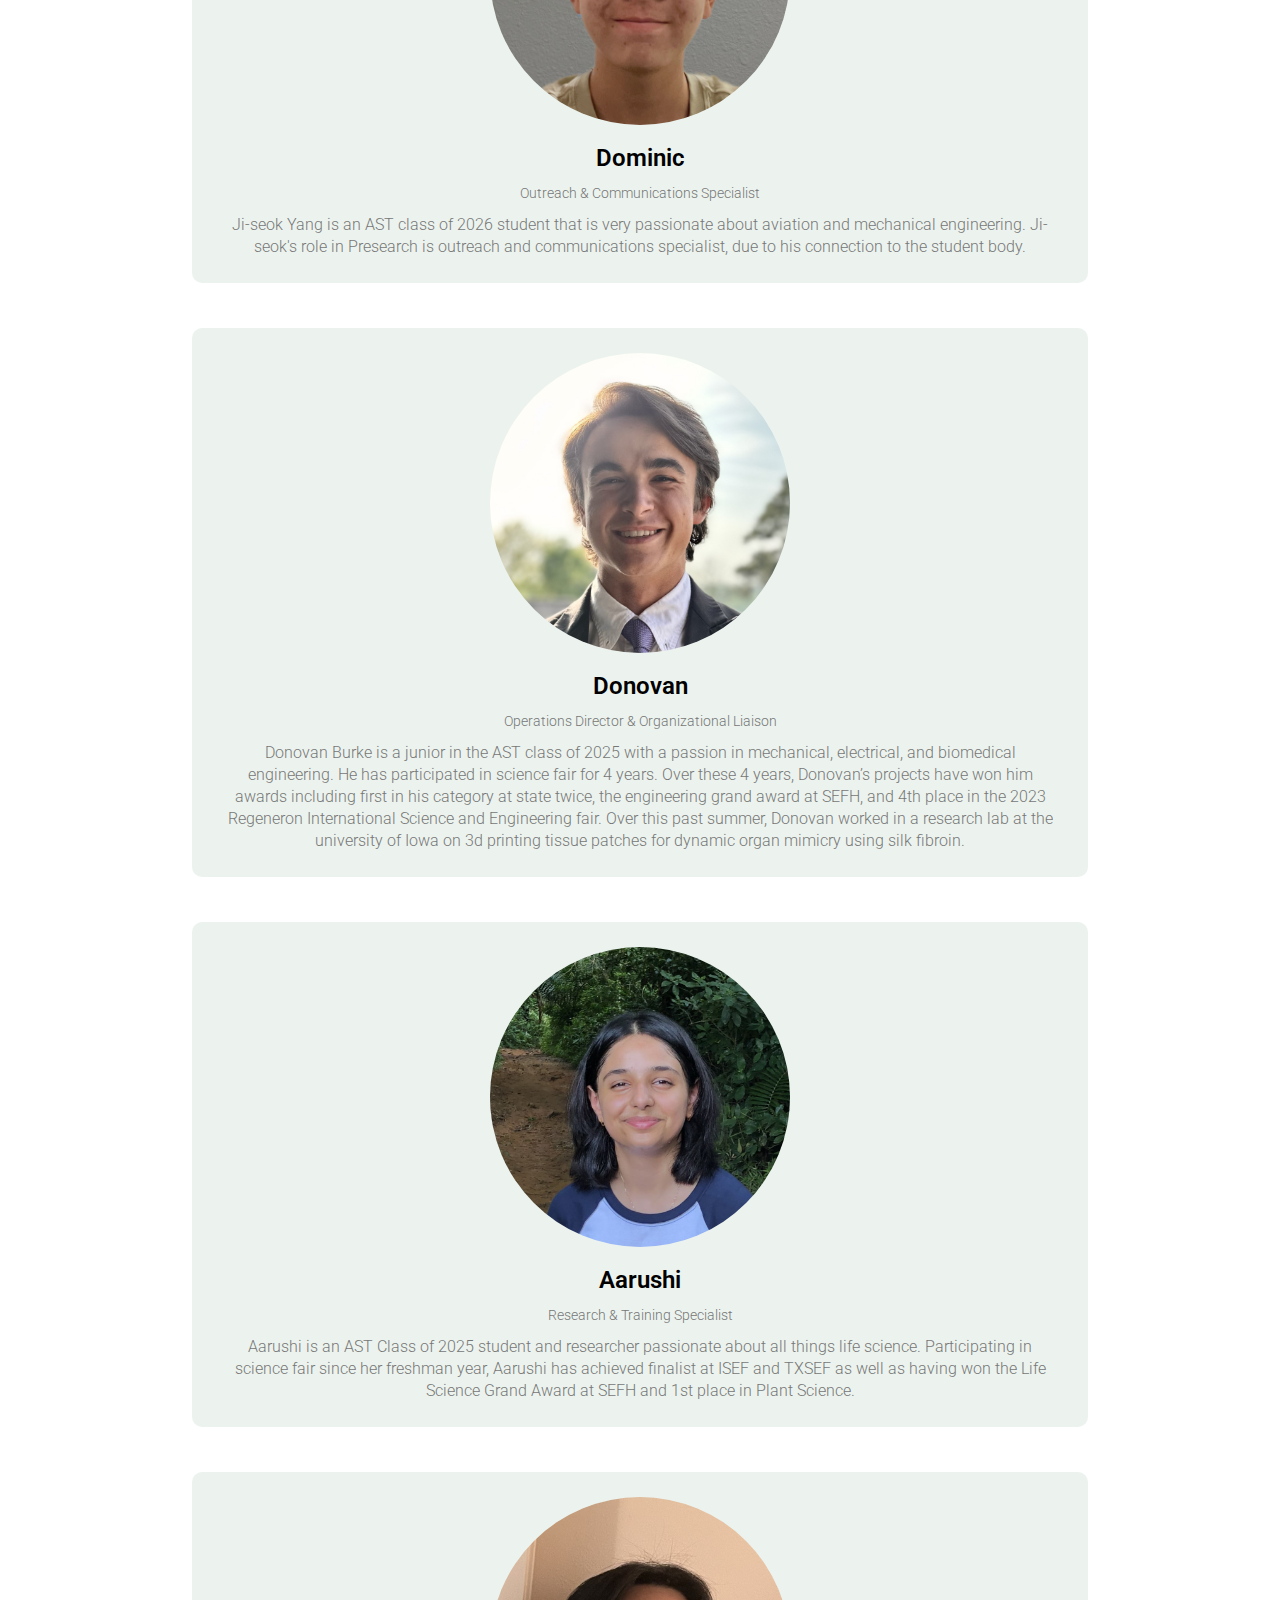
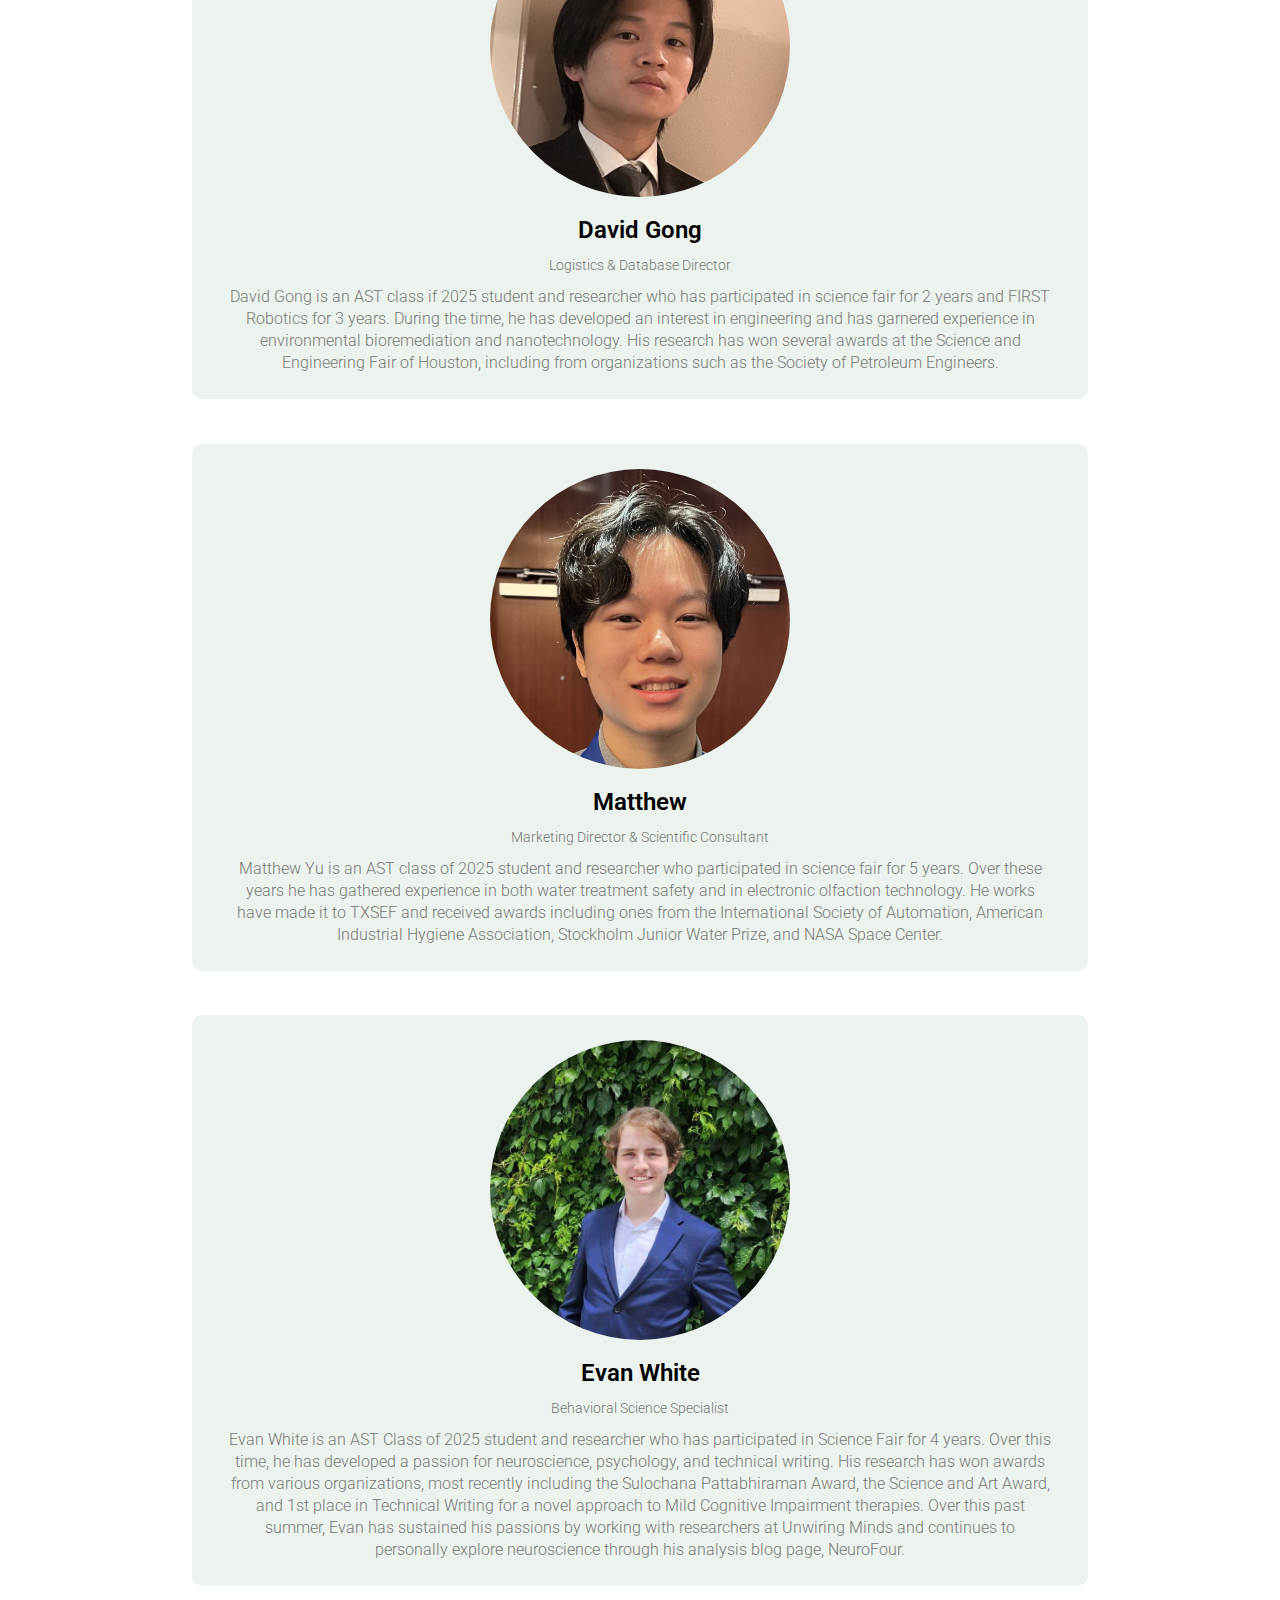
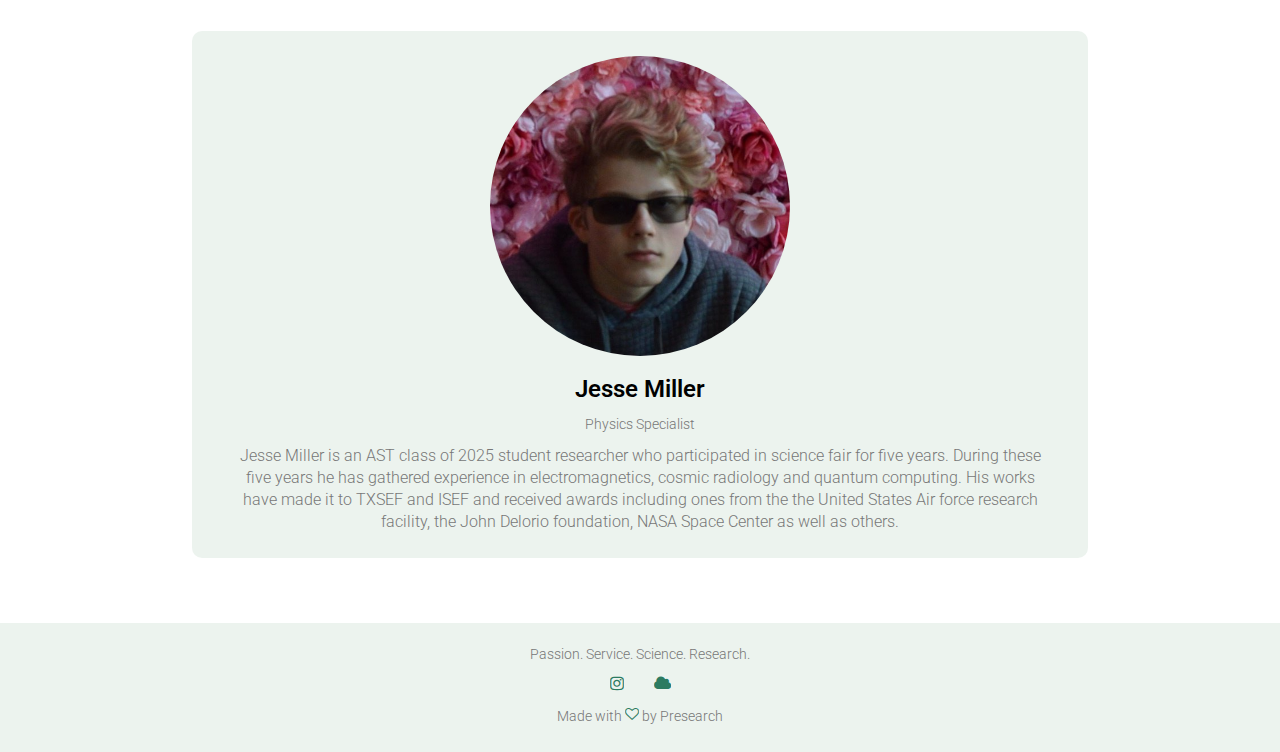
==== commit c0a780dd: "remind" ====
--- a/about.html
+++ b/about.html
@@ -132,7 +132,8 @@
         <section class="footer">
             <p>Passion. Service. Science. Research.</p>
             <div class="icons">
-                <a href="https://www.instagram.com/presearch_org/" target="_blank"><i class="fa fa-instagram"></i></a>
+                <a href="https://www.instagram.com/presearch_org/" title="Instagram" target="_blank"><i class="fa fa-instagram"></i></a>
+                <a href="https://www.remind.com/join/presearch" title="Remind" target="_blank"><i class="fa fa-cloud"></i></a>
             </div>
             <p>Made with <i class="fa fa-heart-o"></i> by Presearch</p>
         </section>
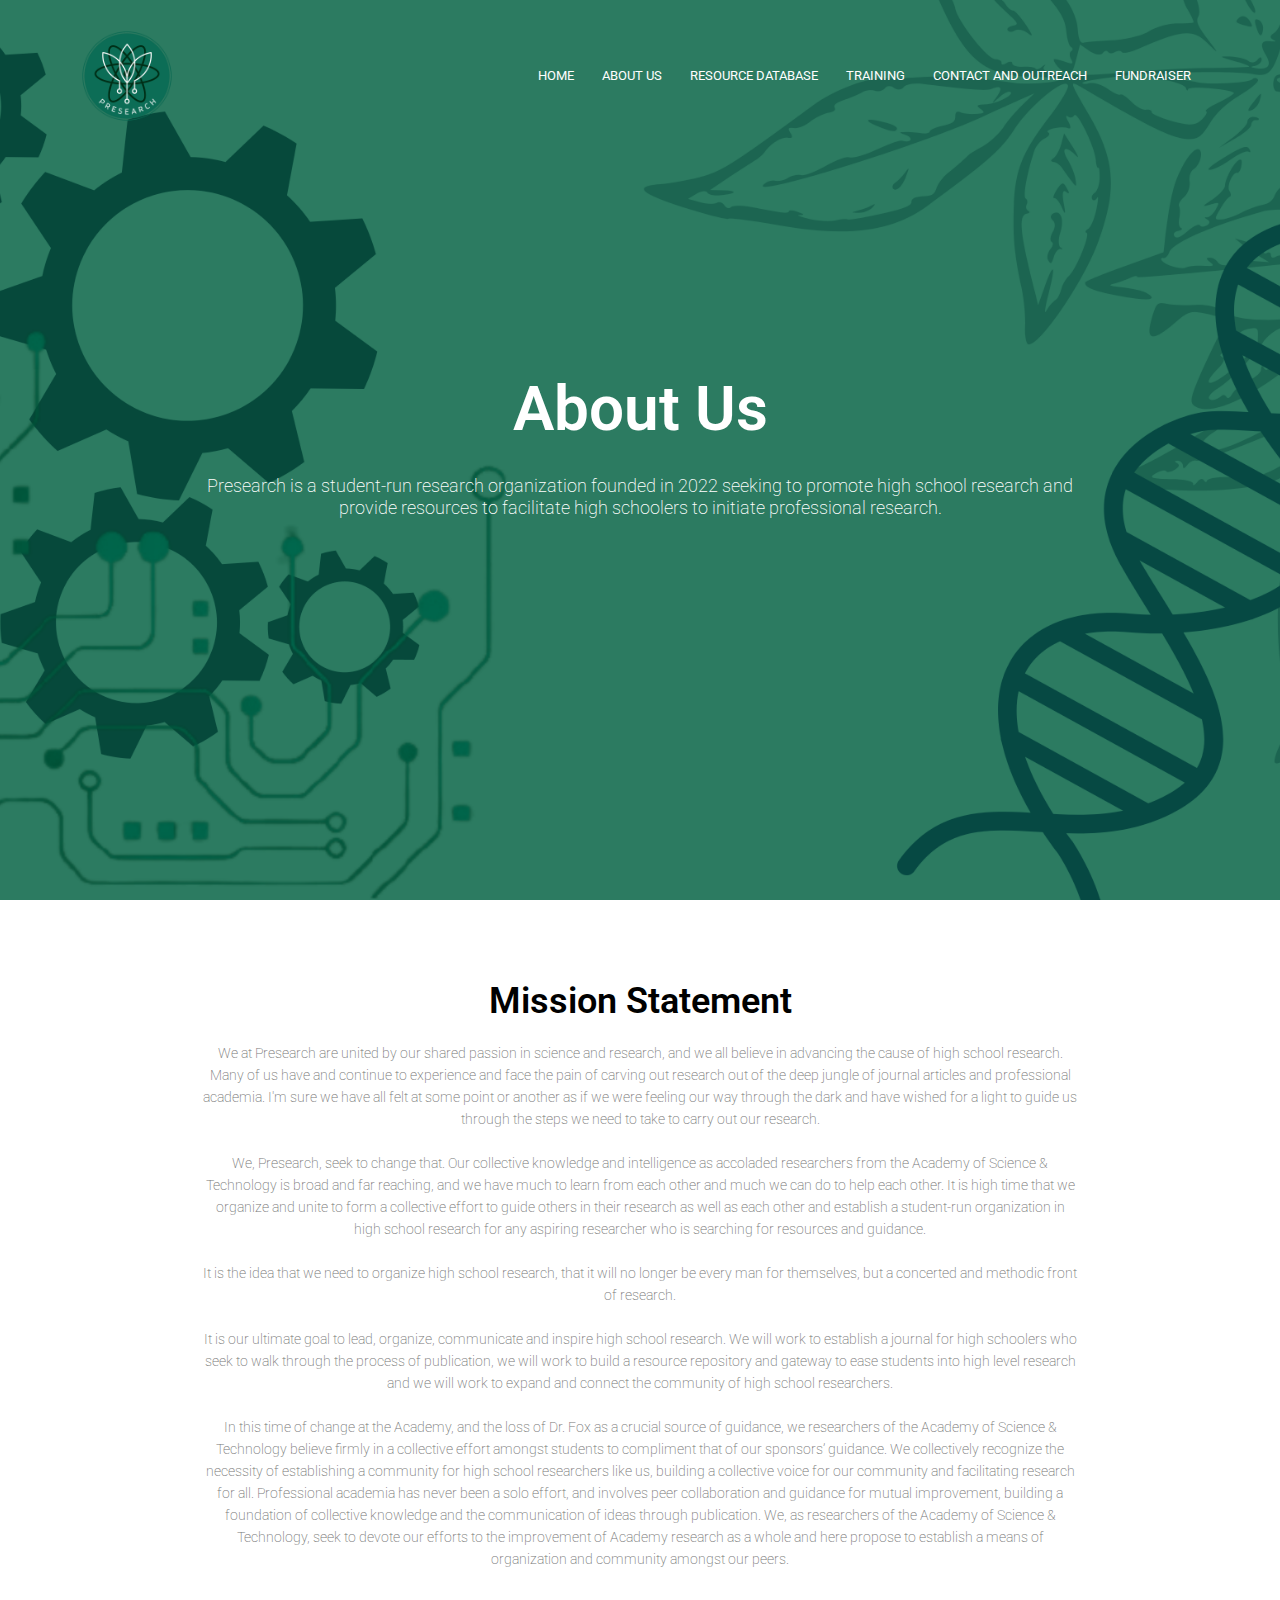
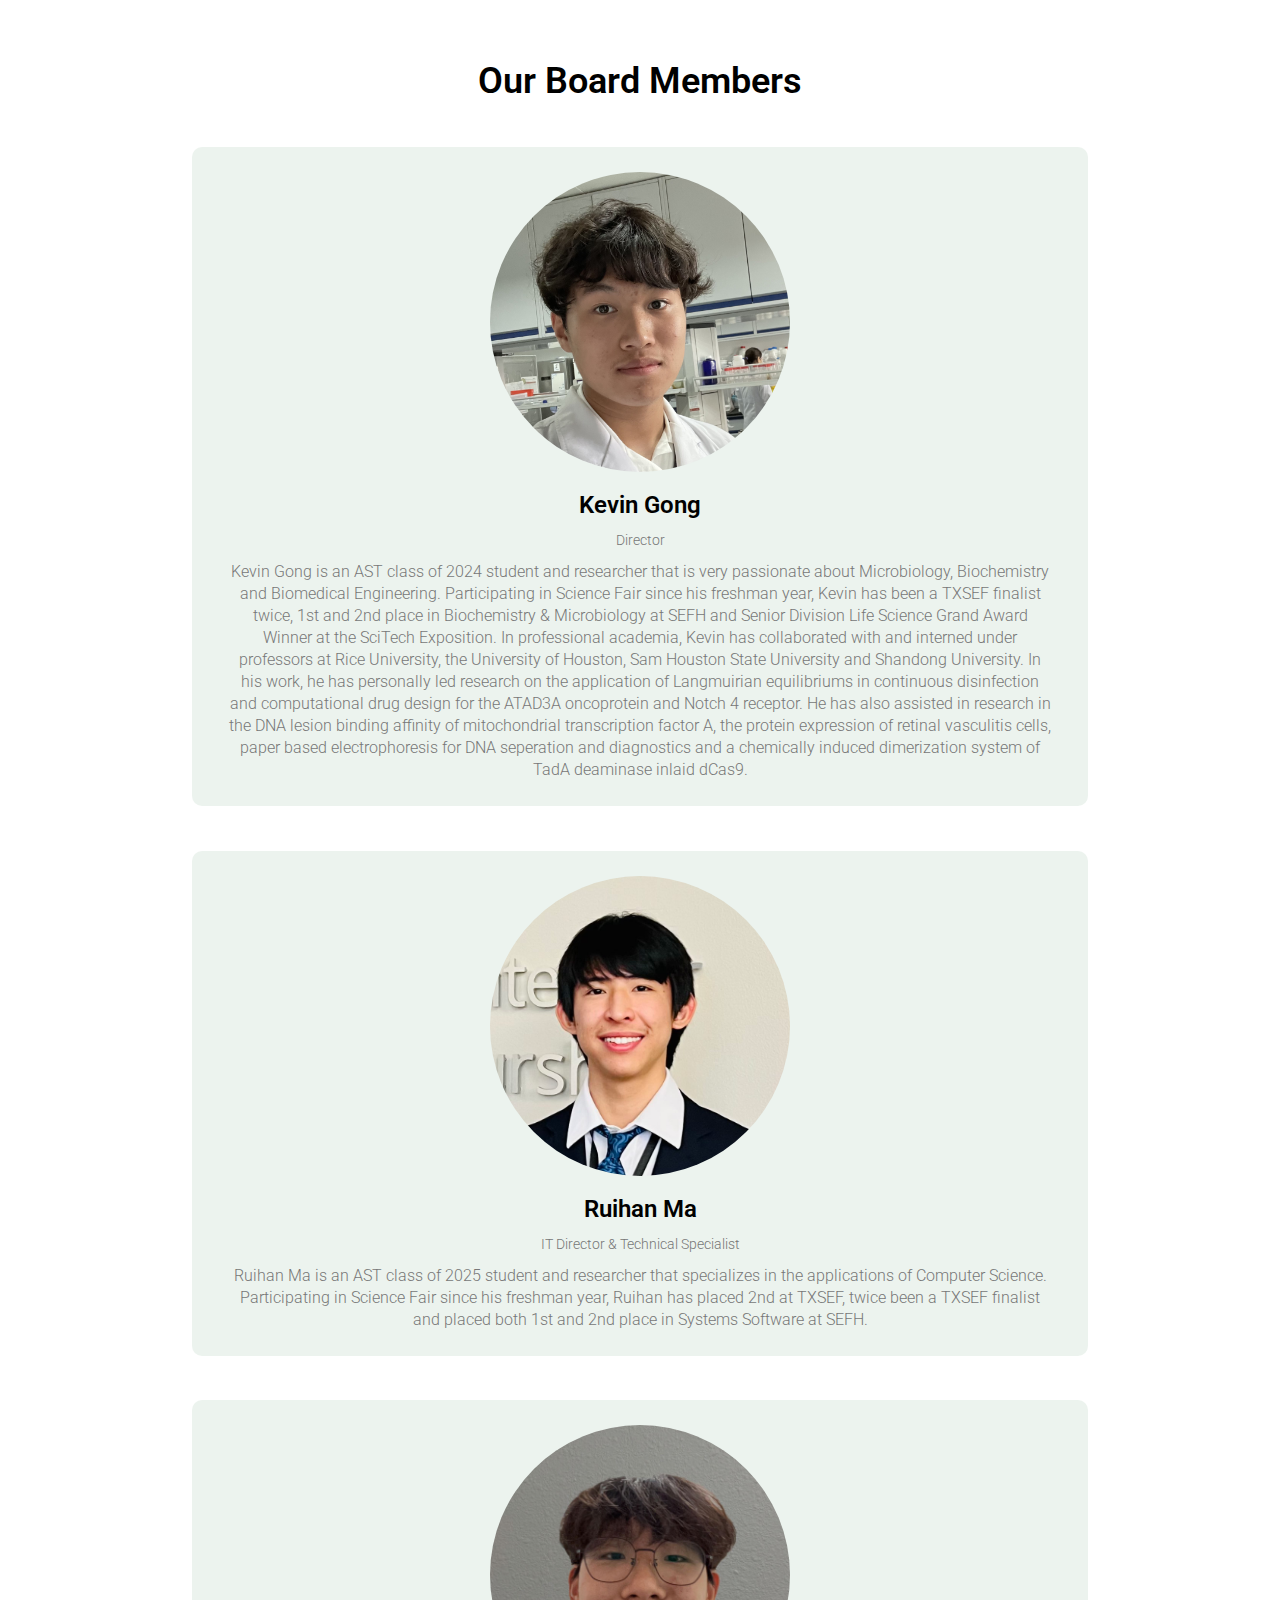
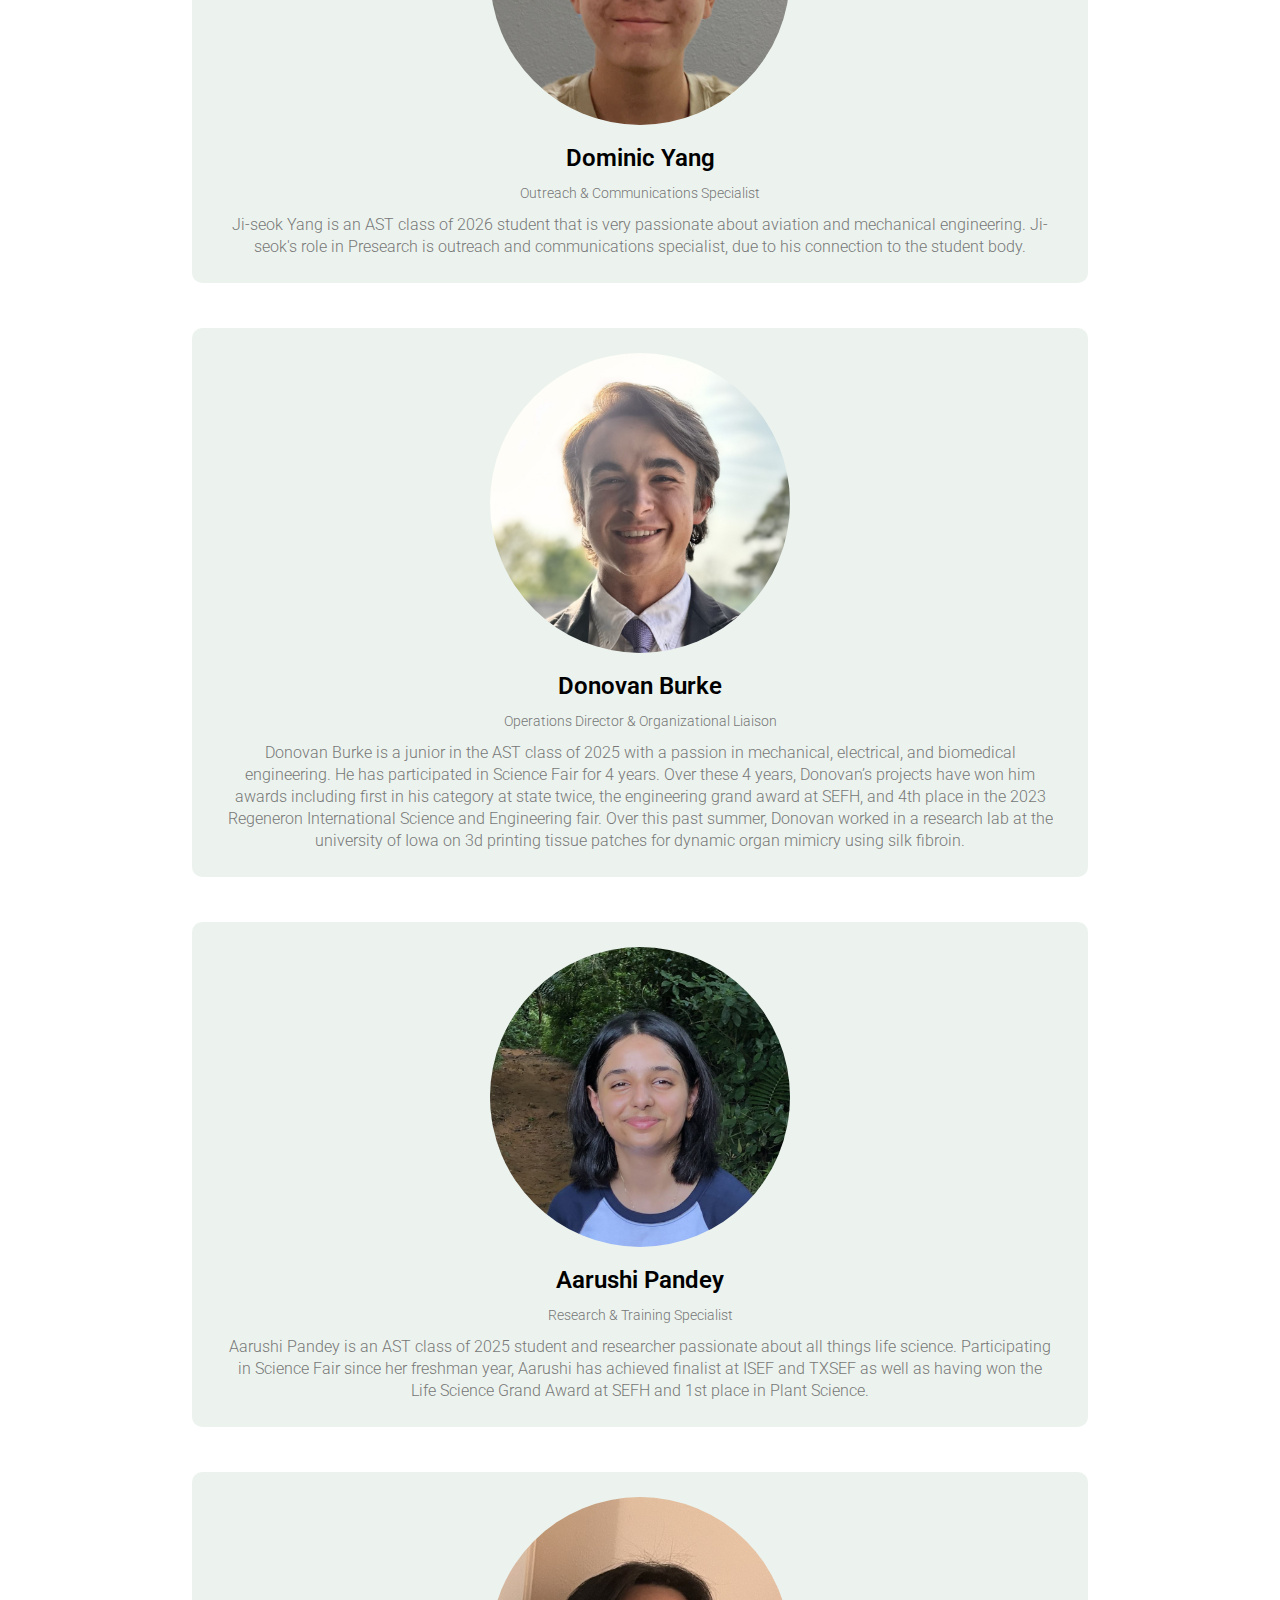
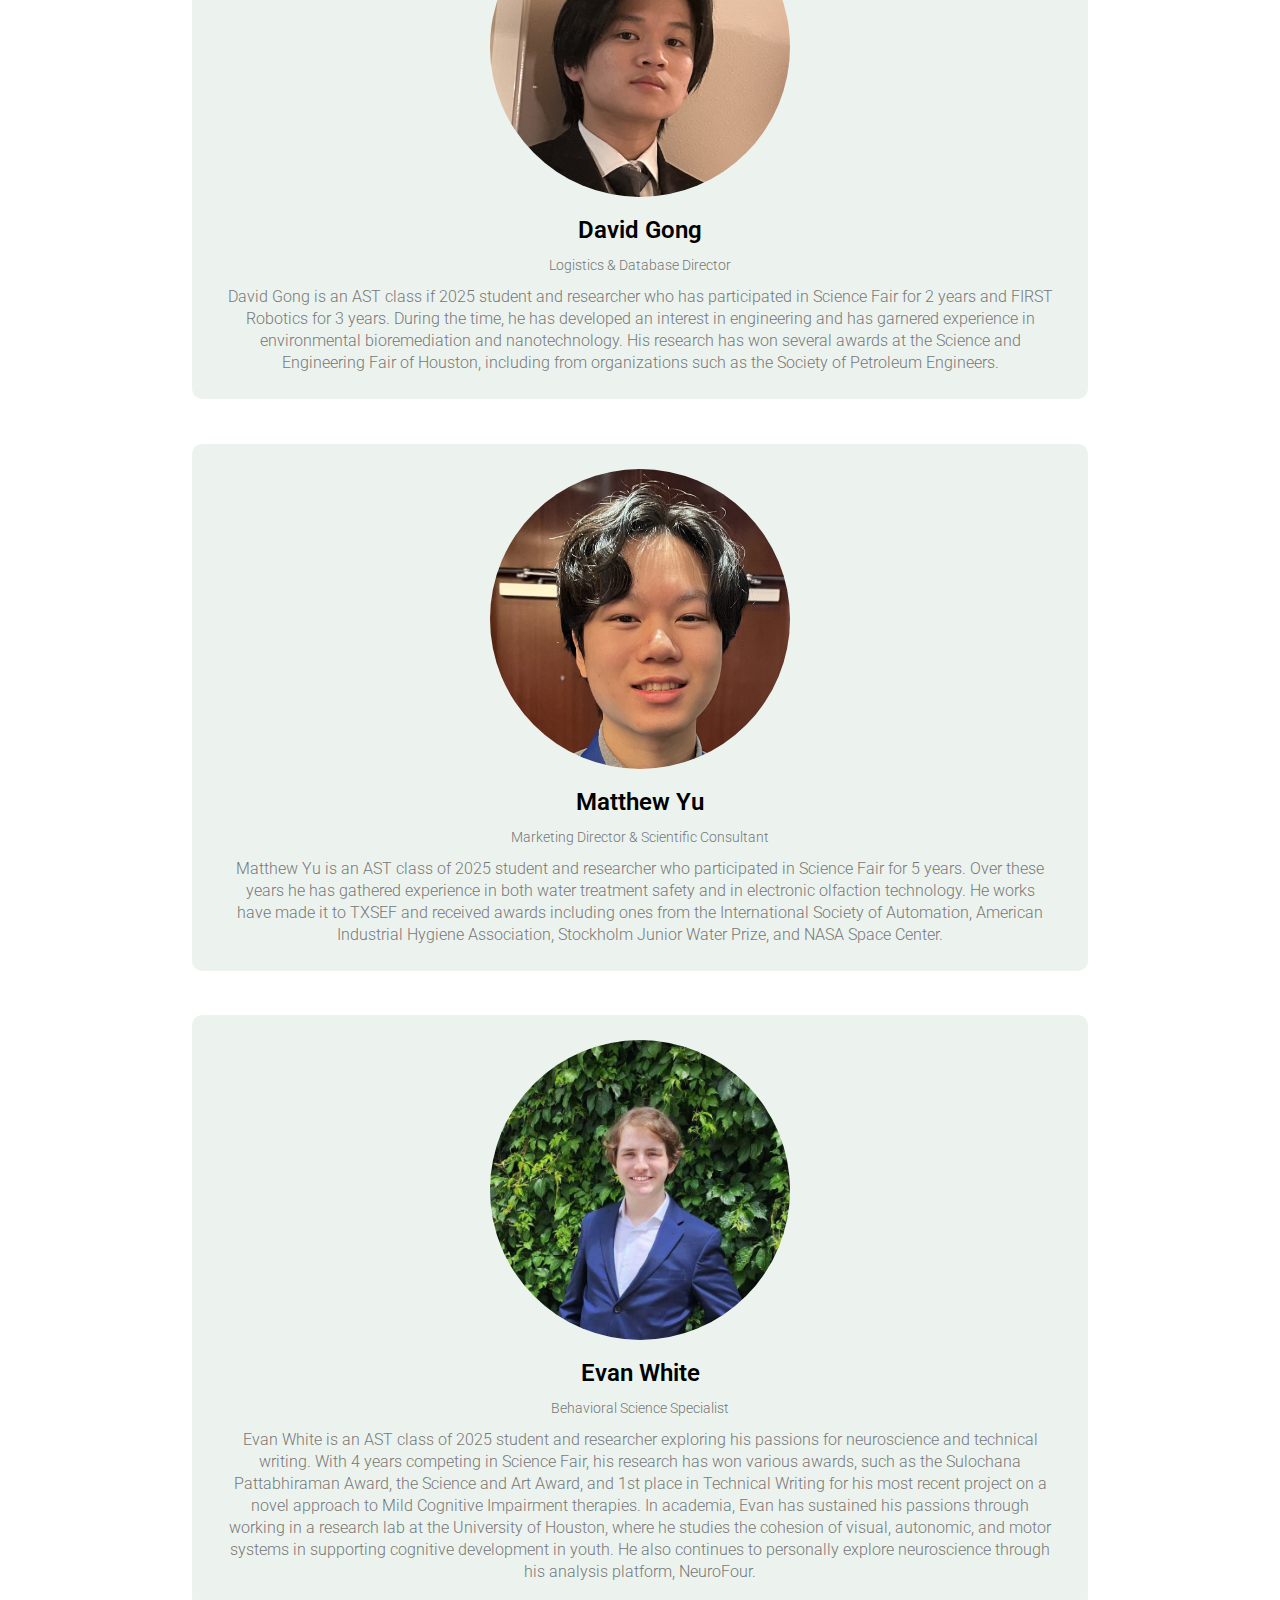
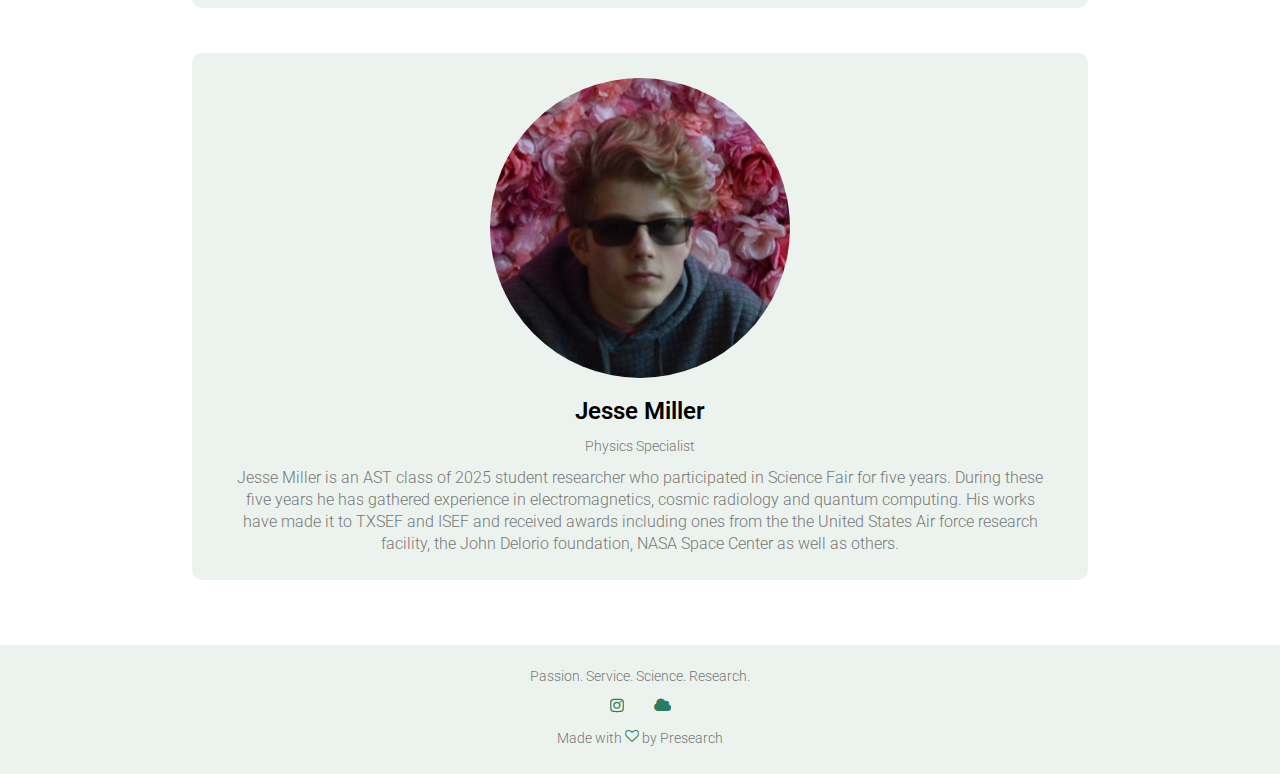
==== commit ca3b3e36: "changes" ====
--- a/about.html
+++ b/about.html
@@ -4,7 +4,7 @@
         <meta name="viewport" content="with=device-width, initial-scale=1.0">
         <title>AST Presearch</title>
         <meta name="description" content="Presearch is a student-run research organization founded in 2022 seeking to promote high school research and provide resources to facilitate high schoolers to initiate professional research.">
-        <meta name="keywords" content="AST Presearch">
+        <meta name="keywords" content="AST Presearch, Presearch">
         <meta name="author" content="Ruihan Ma">
         <link rel="stylesheet" href="style.css">
         <link rel="preconnect" href="https://fonts.googleapis.com">
@@ -59,7 +59,7 @@
                     <div>
                         <h3>Kevin Gong</h3>
                         <p>Director</p>
-                        <p class="intro">Kevin is an AST class of 2024 student and researcher that is very passionate about Microbiology, Biochemistry and Biomedical Engineering. Participating in science fair since his freshman year, Kevin has been a TXSEF finalist twice, 1st and 2nd place in Biochemistry & Microbiology at SEFH and Senior Division Life Science Grand Award Winner at the SciTech Exposition. In professional academia, Kevin has collaborated with and interned under professors at Rice University, the University of Houston, Sam Houston State University and Shandong University. In his work, he has personally led research on the application of Langmuirian equilibriums in continuous disinfection and computational drug design for the ATAD3A oncoprotein and Notch 4 receptor. He has also assisted in research in the DNA lesion binding affinity of mitochondrial transcription factor A, the protein expression of retinal vasculitis cells, paper based electrophoresis for DNA seperation and diagnostics and a chemically induced dimerization system of TadA deaminase inlaid dCas9.</p>
+                        <p class="intro">Kevin Gong is an AST class of 2024 student and researcher that is very passionate about Microbiology, Biochemistry and Biomedical Engineering. Participating in Science Fair since his freshman year, Kevin has been a TXSEF finalist twice, 1st and 2nd place in Biochemistry & Microbiology at SEFH and Senior Division Life Science Grand Award Winner at the SciTech Exposition. In professional academia, Kevin has collaborated with and interned under professors at Rice University, the University of Houston, Sam Houston State University and Shandong University. In his work, he has personally led research on the application of Langmuirian equilibriums in continuous disinfection and computational drug design for the ATAD3A oncoprotein and Notch 4 receptor. He has also assisted in research in the DNA lesion binding affinity of mitochondrial transcription factor A, the protein expression of retinal vasculitis cells, paper based electrophoresis for DNA seperation and diagnostics and a chemically induced dimerization system of TadA deaminase inlaid dCas9.</p>
                     </div>
                 </div>
                 <div class="board-col">
@@ -67,13 +67,13 @@
                     <div>
                         <h3>Ruihan Ma</h3>
                         <p>IT Director & Technical Specialist</p>
-                        <p class="intro">Ruihan is an AST Class of 2025 student and researcher that specializes in the applications of Computer Science. Participating in science fair since his freshman year, Ruihan has placed 2nd at TXSEF, twice been a TXSEF finalist and placed both 1st and 2nd place in Systems Software at SEFH.</p>
+                        <p class="intro">Ruihan Ma is an AST class of 2025 student and researcher that specializes in the applications of Computer Science. Participating in Science Fair since his freshman year, Ruihan has placed 2nd at TXSEF, twice been a TXSEF finalist and placed both 1st and 2nd place in Systems Software at SEFH.</p>
                     </div>
                 </div>
                 <div class="board-col">
                     <img src="img/dom.jpg">
                     <div>
-                        <h3>Dominic</h3>
+                        <h3>Dominic Yang</h3>
                         <p>Outreach & Communications Specialist</p>
                         <p class="intro">Ji-seok Yang is an AST class of 2026 student that is very passionate about aviation and mechanical engineering. Ji-seok's role in Presearch is outreach and communications specialist, due to his connection to the student body.</p><!--  He is a pretty awesome guy who you should date, his number is 8328361145 -->
                     </div>
@@ -81,17 +81,17 @@
                 <div class="board-col">
                     <img src="img/don.jpg">
                     <div>
-                        <h3>Donovan</h3>
+                        <h3>Donovan Burke</h3>
                         <p>Operations Director & Organizational Liaison</p>
-                        <p class="intro">Donovan Burke is a junior in the AST class of 2025 with a passion in mechanical, electrical, and biomedical engineering. He has participated in science fair for 4 years. Over these 4 years, Donovan’s projects have won him awards including first in his category at state twice, the engineering grand award at SEFH, and 4th place in the 2023 Regeneron International Science and Engineering fair. Over this past summer, Donovan worked in a research lab at the university of Iowa on 3d printing tissue patches for dynamic organ mimicry using silk fibroin.</p>
+                        <p class="intro">Donovan Burke is a junior in the AST class of 2025 with a passion in mechanical, electrical, and biomedical engineering. He has participated in Science Fair for 4 years. Over these 4 years, Donovan’s projects have won him awards including first in his category at state twice, the engineering grand award at SEFH, and 4th place in the 2023 Regeneron International Science and Engineering fair. Over this past summer, Donovan worked in a research lab at the university of Iowa on 3d printing tissue patches for dynamic organ mimicry using silk fibroin.</p>
                     </div>
                 </div>
                 <div class="board-col">
                     <img src="img/aarushi.jpg">
                     <div>
-                        <h3>Aarushi</h3>
+                        <h3>Aarushi Pandey</h3>
                         <p>Research & Training Specialist</p>
-                        <p class="intro">Aarushi is an AST Class of 2025 student and researcher passionate about all things life science. Participating in science fair since her freshman year, Aarushi has achieved finalist at ISEF and TXSEF as well as having won the Life Science Grand Award at SEFH and 1st place in Plant Science.</p>
+                        <p class="intro">Aarushi Pandey is an AST class of 2025 student and researcher passionate about all things life science. Participating in Science Fair since her freshman year, Aarushi has achieved finalist at ISEF and TXSEF as well as having won the Life Science Grand Award at SEFH and 1st place in Plant Science.</p>
                     </div>
                 </div>
                 <div class="board-col">
@@ -99,15 +99,15 @@
                     <div>
                         <h3>David Gong</h3>
                         <p>Logistics & Database Director</p>
-                        <p class="intro">David Gong is an AST class if 2025 student and researcher who has participated in science fair for 2 years and FIRST Robotics for 3 years. During the time, he has developed an interest in engineering and has garnered experience in environmental bioremediation and nanotechnology. His research has won several awards at the Science and Engineering Fair of Houston, including from organizations such as the Society of Petroleum Engineers.</p>
+                        <p class="intro">David Gong is an AST class if 2025 student and researcher who has participated in Science Fair for 2 years and FIRST Robotics for 3 years. During the time, he has developed an interest in engineering and has garnered experience in environmental bioremediation and nanotechnology. His research has won several awards at the Science and Engineering Fair of Houston, including from organizations such as the Society of Petroleum Engineers.</p>
                     </div>
                 </div>
                 <div class="board-col">
                     <img src="img/matt.jpg">
                     <div>
-                        <h3>Matthew</h3>
+                        <h3>Matthew Yu</h3>
                         <p>Marketing Director & Scientific Consultant</p>
-                        <p class="intro">Matthew Yu is an AST class of 2025 student and researcher who participated in science fair for 5 years. Over these years he has gathered experience in both water treatment safety and in electronic olfaction technology. He works have made it to TXSEF and received awards including ones from the International Society of Automation, American Industrial Hygiene Association, Stockholm Junior Water Prize, and NASA Space Center.</p>
+                        <p class="intro">Matthew Yu is an AST class of 2025 student and researcher who participated in Science Fair for 5 years. Over these years he has gathered experience in both water treatment safety and in electronic olfaction technology. He works have made it to TXSEF and received awards including ones from the International Society of Automation, American Industrial Hygiene Association, Stockholm Junior Water Prize, and NASA Space Center.</p>
                     </div>
                 </div>
                 <div class="board-col">
@@ -115,7 +115,7 @@
                     <div>
                         <h3>Evan White</h3>
                         <p>Behavioral Science Specialist</p>
-                        <p class="intro">Evan White is an AST Class of 2025 student and researcher who has participated in Science Fair for 4 years. Over this time, he has developed a passion for neuroscience, psychology, and technical writing. His research has won awards from various organizations, most recently including the Sulochana Pattabhiraman Award, the Science and Art Award, and 1st place in Technical Writing for a novel approach to Mild Cognitive Impairment therapies. Over this past summer, Evan has sustained his passions by working with researchers at Unwiring Minds and continues to personally explore neuroscience through his analysis blog page, NeuroFour.</p>
+                        <p class="intro">Evan White is an AST class of 2025 student and researcher exploring his passions for neuroscience and technical writing. With 4 years competing in Science Fair, his research has won various awards, such as the Sulochana Pattabhiraman Award, the Science and Art Award, and 1st place in Technical Writing for his most recent project on a novel approach to Mild Cognitive Impairment therapies. In academia, Evan has sustained his passions through working in a research lab at the University of Houston, where he studies the cohesion of visual, autonomic, and motor systems in supporting cognitive development in youth. He also continues to personally explore neuroscience through his analysis platform, NeuroFour.</p>
                     </div>
                 </div>
                 <div class="board-col">
@@ -123,7 +123,7 @@
                     <div>
                         <h3>Jesse Miller</h3>
                         <p>Physics Specialist</p>
-                        <p class="intro">Jesse Miller is an AST class of 2025 student researcher who participated in science fair for five years. During these five years he has gathered experience in electromagnetics, cosmic radiology and quantum computing. His works have made it to TXSEF and ISEF and received awards including ones from the the United States Air force research facility, the John Delorio foundation, NASA Space Center as well as others.</p>
+                        <p class="intro">Jesse Miller is an AST class of 2025 student researcher who participated in Science Fair for five years. During these five years he has gathered experience in electromagnetics, cosmic radiology and quantum computing. His works have made it to TXSEF and ISEF and received awards including ones from the the United States Air force research facility, the John Delorio foundation, NASA Space Center as well as others.</p>
                     </div>
                 </div>
             </div>
@@ -132,7 +132,7 @@
         <section class="footer">
             <p>Passion. Service. Science. Research.</p>
             <div class="icons">
-                <a href="https://www.instagram.com/presearch_org/" title="Instagram" target="_blank"><i class="fa fa-instagram"></i></a>
+                <a href="https://www.instagram.com/astpresearch/" title="Instagram" target="_blank"><i class="fa fa-instagram"></i></a>
                 <a href="https://www.remind.com/join/presearch" title="Remind" target="_blank"><i class="fa fa-cloud"></i></a>
             </div>
             <p>Made with <i class="fa fa-heart-o"></i> by Presearch</p>
--- a/style.css
+++ b/style.css
@@ -439,10 +439,10 @@
 
 .text-box h1{
     font-size: 62px;
+    margin-bottom: 20px;
 }
 
 .text-box p{
-    margin-top: 20px;
     font-size: 18px;
     font-weight: 200;
     color: #fff;
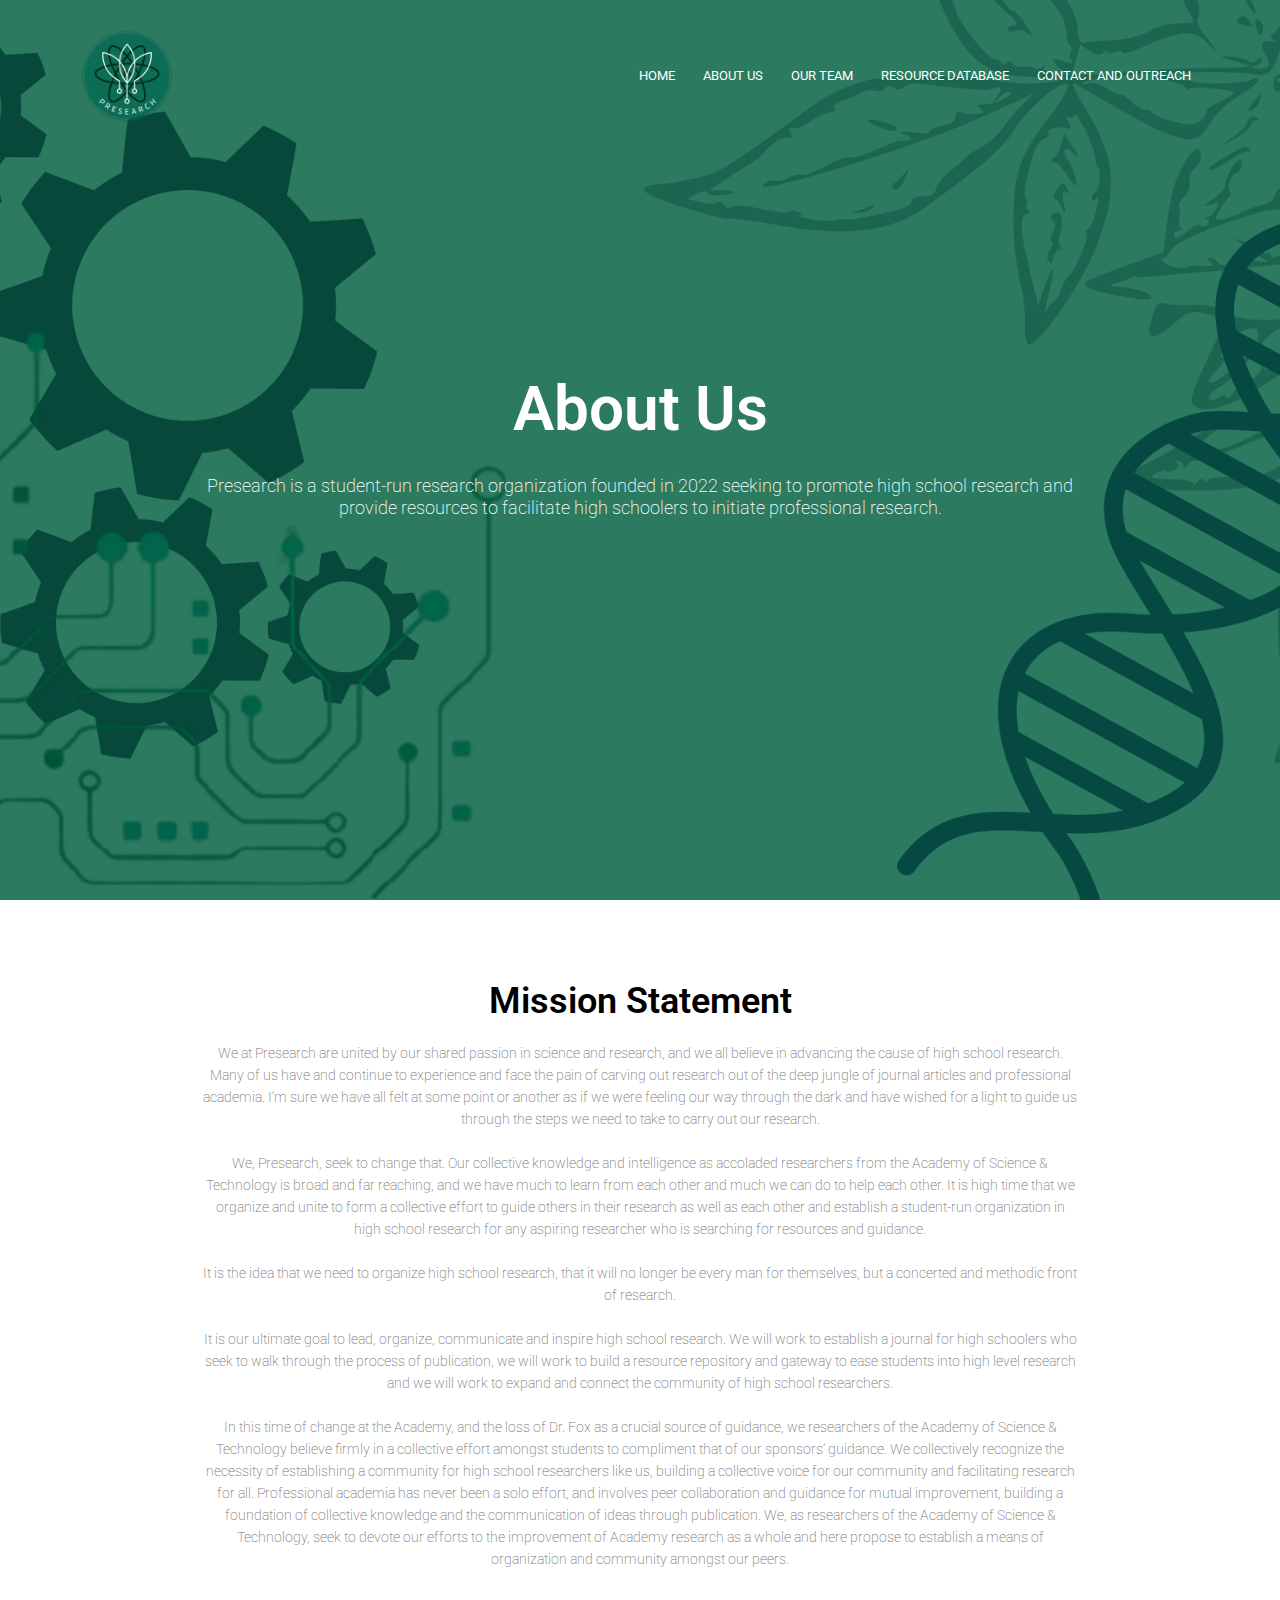
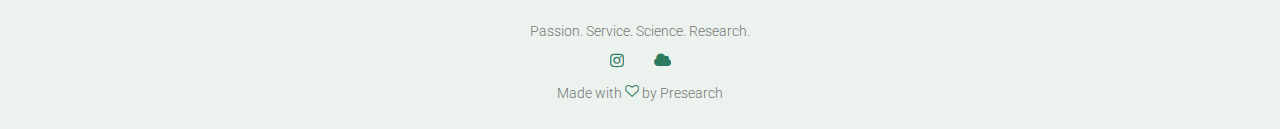
==== commit 87f63425: "update" ====
--- a/about.html
+++ b/about.html
@@ -23,10 +23,11 @@
                     <ul>
                         <li><a href="./index.html">HOME</a></li>
                         <li><a href="./about.html">ABOUT US</a></li>
+                        <li><a href="./team.html">OUR TEAM</a></li>
                         <li><a href="./data.html">RESOURCE DATABASE</a></li>
-                        <li><a href="./train.html">TRAINING</a></li>
+                        <!-- <li><a href="./train.html">TRAINING</a></li> -->
                         <li><a href="./contact.html">CONTACT AND OUTREACH</a></li>
-                        <li><a href="./fund.html">FUNDRAISER</a></li>
+                        <!-- <li><a href="./fund.html">FUNDRAISER</a></li> -->
                     </ul>
                 </div>
                 <i class="fa fa-bars" onclick="showMenu()"></i>
@@ -50,84 +51,6 @@
                 <br><br>In this time of change at the Academy, and the loss of Dr. Fox as a crucial source of guidance, we researchers of the Academy of Science & Technology believe firmly in a collective effort amongst students to compliment that of our sponsors’ guidance. We collectively recognize the necessity of establishing a community for high school researchers like us, building a collective voice for our community and facilitating research for all. Professional academia has never been a solo effort, and involves peer collaboration and guidance for mutual improvement, building a foundation of collective knowledge and the communication of ideas through publication. We, as researchers of the Academy of Science & Technology, seek to devote our efforts to the improvement of Academy research as a whole and here propose to establish a means of organization and community amongst our peers.
                 </p>
         </section>
-        <!-- presearch board -->
-        <section class="board">
-            <h1>Our Board Members</h1>
-            <div class="col">
-                <div class="board-col">
-                    <img src="img/kevin.jpg">
-                    <div>
-                        <h3>Kevin Gong</h3>
-                        <p>Director</p>
-                        <p class="intro">Kevin Gong is an AST class of 2024 student and researcher that is very passionate about Microbiology, Biochemistry and Biomedical Engineering. Participating in Science Fair since his freshman year, Kevin has been a TXSEF finalist twice, 1st and 2nd place in Biochemistry & Microbiology at SEFH and Senior Division Life Science Grand Award Winner at the SciTech Exposition. In professional academia, Kevin has collaborated with and interned under professors at Rice University, the University of Houston, Sam Houston State University and Shandong University. In his work, he has personally led research on the application of Langmuirian equilibriums in continuous disinfection and computational drug design for the ATAD3A oncoprotein and Notch 4 receptor. He has also assisted in research in the DNA lesion binding affinity of mitochondrial transcription factor A, the protein expression of retinal vasculitis cells, paper based electrophoresis for DNA seperation and diagnostics and a chemically induced dimerization system of TadA deaminase inlaid dCas9.</p>
-                    </div>
-                </div>
-                <div class="board-col">
-                    <img src="img/goog.jpg">
-                    <div>
-                        <h3>Ruihan Ma</h3>
-                        <p>IT Director & Technical Specialist</p>
-                        <p class="intro">Ruihan Ma is an AST class of 2025 student and researcher that specializes in the applications of Computer Science. Participating in Science Fair since his freshman year, Ruihan has placed 2nd at TXSEF, twice been a TXSEF finalist and placed both 1st and 2nd place in Systems Software at SEFH.</p>
-                    </div>
-                </div>
-                <div class="board-col">
-                    <img src="img/dom.jpg">
-                    <div>
-                        <h3>Dominic Yang</h3>
-                        <p>Outreach & Communications Specialist</p>
-                        <p class="intro">Ji-seok Yang is an AST class of 2026 student that is very passionate about aviation and mechanical engineering. Ji-seok's role in Presearch is outreach and communications specialist, due to his connection to the student body.</p><!--  He is a pretty awesome guy who you should date, his number is 8328361145 -->
-                    </div>
-                </div>
-                <div class="board-col">
-                    <img src="img/don.jpg">
-                    <div>
-                        <h3>Donovan Burke</h3>
-                        <p>Operations Director & Organizational Liaison</p>
-                        <p class="intro">Donovan Burke is a junior in the AST class of 2025 with a passion in mechanical, electrical, and biomedical engineering. He has participated in Science Fair for 4 years. Over these 4 years, Donovan’s projects have won him awards including first in his category at state twice, the engineering grand award at SEFH, and 4th place in the 2023 Regeneron International Science and Engineering fair. Over this past summer, Donovan worked in a research lab at the university of Iowa on 3d printing tissue patches for dynamic organ mimicry using silk fibroin.</p>
-                    </div>
-                </div>
-                <div class="board-col">
-                    <img src="img/aarushi.jpg">
-                    <div>
-                        <h3>Aarushi Pandey</h3>
-                        <p>Research & Training Specialist</p>
-                        <p class="intro">Aarushi Pandey is an AST class of 2025 student and researcher passionate about all things life science. Participating in Science Fair since her freshman year, Aarushi has achieved finalist at ISEF and TXSEF as well as having won the Life Science Grand Award at SEFH and 1st place in Plant Science.</p>
-                    </div>
-                </div>
-                <div class="board-col">
-                    <img src="img/david.jpg">
-                    <div>
-                        <h3>David Gong</h3>
-                        <p>Logistics & Database Director</p>
-                        <p class="intro">David Gong is an AST class if 2025 student and researcher who has participated in Science Fair for 2 years and FIRST Robotics for 3 years. During the time, he has developed an interest in engineering and has garnered experience in environmental bioremediation and nanotechnology. His research has won several awards at the Science and Engineering Fair of Houston, including from organizations such as the Society of Petroleum Engineers.</p>
-                    </div>
-                </div>
-                <div class="board-col">
-                    <img src="img/matt.jpg">
-                    <div>
-                        <h3>Matthew Yu</h3>
-                        <p>Marketing Director & Scientific Consultant</p>
-                        <p class="intro">Matthew Yu is an AST class of 2025 student and researcher who participated in Science Fair for 5 years. Over these years he has gathered experience in both water treatment safety and in electronic olfaction technology. He works have made it to TXSEF and received awards including ones from the International Society of Automation, American Industrial Hygiene Association, Stockholm Junior Water Prize, and NASA Space Center.</p>
-                    </div>
-                </div>
-                <div class="board-col">
-                    <img src="img/evan.png">
-                    <div>
-                        <h3>Evan White</h3>
-                        <p>Behavioral Science Specialist</p>
-                        <p class="intro">Evan White is an AST class of 2025 student and researcher exploring his passions for neuroscience and technical writing. With 4 years competing in Science Fair, his research has won various awards, such as the Sulochana Pattabhiraman Award, the Science and Art Award, and 1st place in Technical Writing for his most recent project on a novel approach to Mild Cognitive Impairment therapies. In academia, Evan has sustained his passions through working in a research lab at the University of Houston, where he studies the cohesion of visual, autonomic, and motor systems in supporting cognitive development in youth. He also continues to personally explore neuroscience through his analysis platform, NeuroFour.</p>
-                    </div>
-                </div>
-                <div class="board-col">
-                    <img src="img/jesse.jpg">
-                    <div>
-                        <h3>Jesse Miller</h3>
-                        <p>Physics Specialist</p>
-                        <p class="intro">Jesse Miller is an AST class of 2025 student researcher who participated in Science Fair for five years. During these five years he has gathered experience in electromagnetics, cosmic radiology and quantum computing. His works have made it to TXSEF and ISEF and received awards including ones from the the United States Air force research facility, the John Delorio foundation, NASA Space Center as well as others.</p>
-                    </div>
-                </div>
-            </div>
-        </section>
         <!-- Footer -->
         <section class="footer">
             <p>Passion. Service. Science. Research.</p>
--- a/style.css
+++ b/style.css
@@ -681,7 +681,7 @@
     position: relative;
     cursor: pointer;
     margin: auto;
-    width: 50%;
+    width: 70%;
     margin-bottom: 10px;
 }
 
@@ -715,6 +715,19 @@
     margin: auto;
     text-align: center;
     padding-top: 80px;
+}
+
+.bio h1{
+    margin-top: 20px;
+    margin-bottom: 40px;
+}
+
+.bio .row{
+    margin-top: 0%;
+}
+
+.bio .col{
+    margin-top: 0%;
 }
 
 .bio-col{
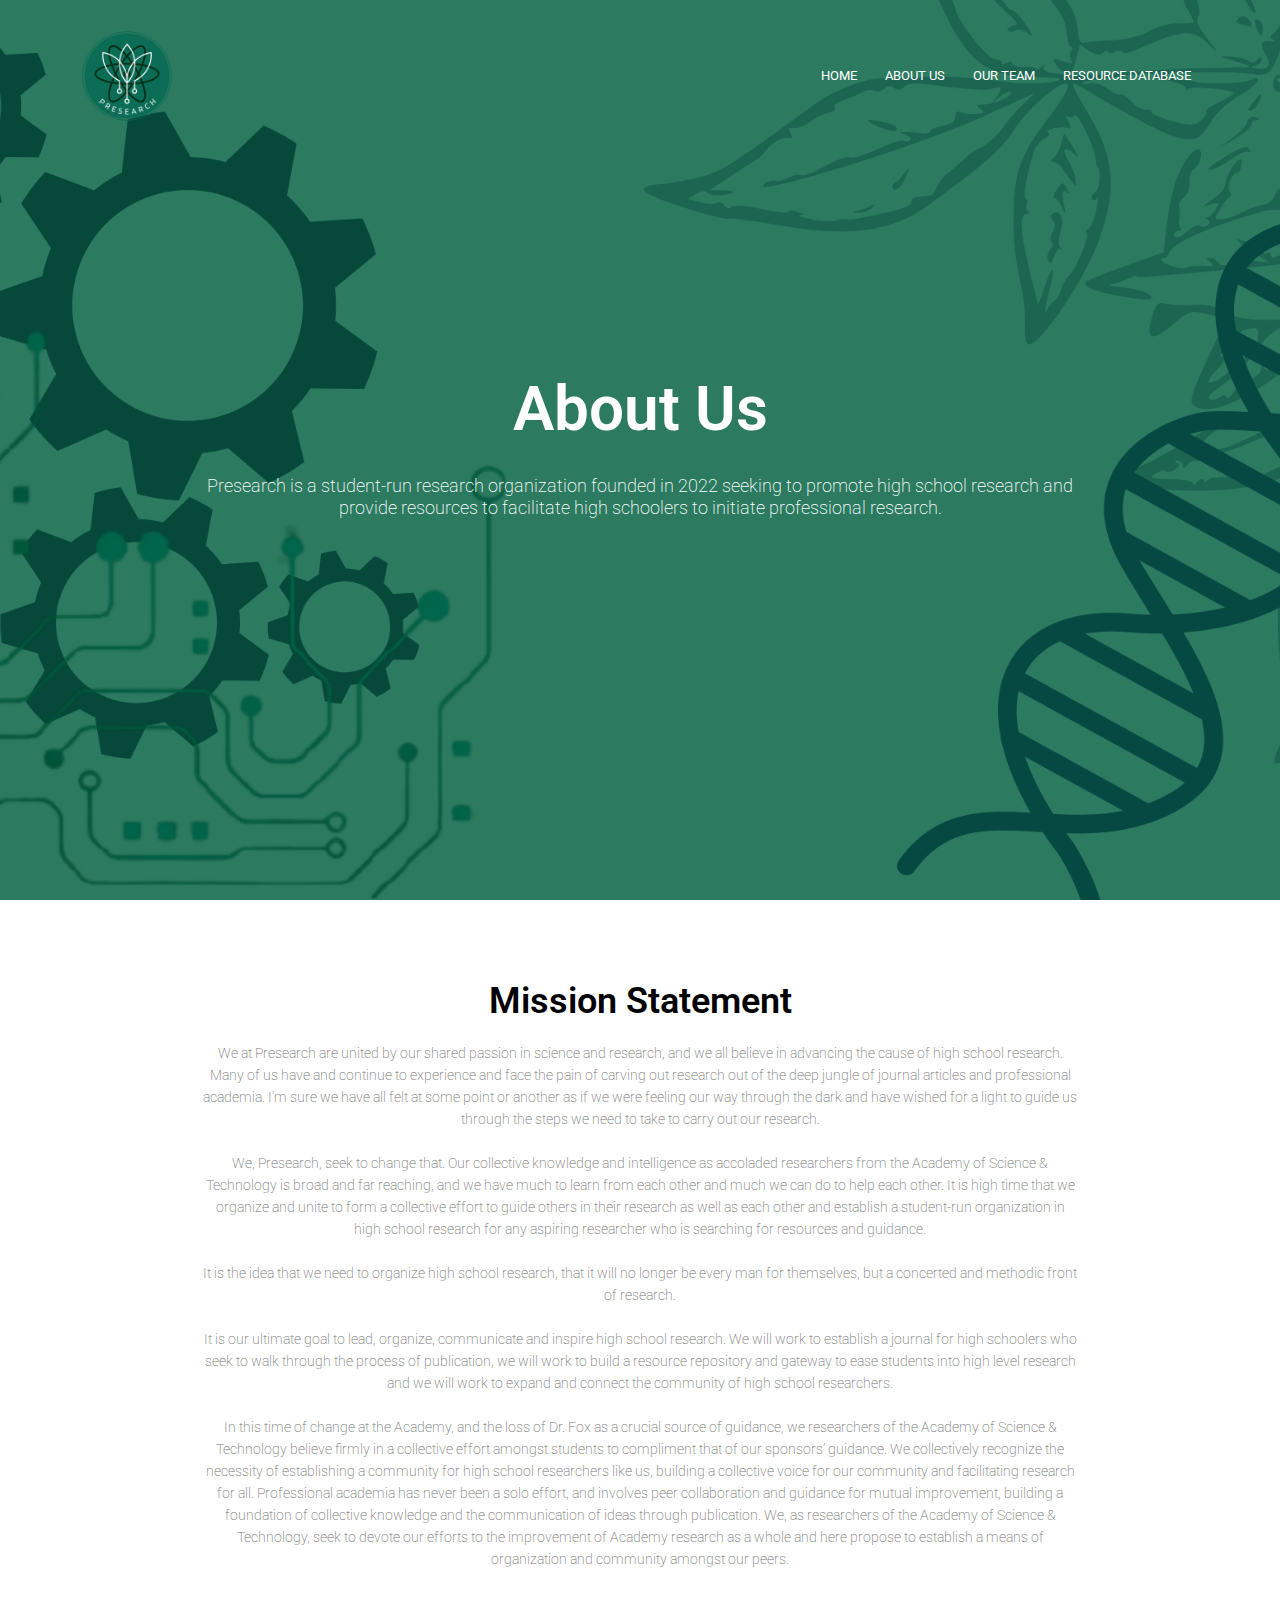
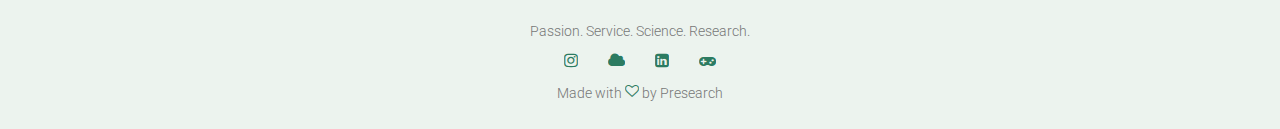
==== commit 597f9400: "footer" ====
--- a/about.html
+++ b/about.html
@@ -26,7 +26,7 @@
                         <li><a href="./team.html">OUR TEAM</a></li>
                         <li><a href="./data.html">RESOURCE DATABASE</a></li>
                         <!-- <li><a href="./train.html">TRAINING</a></li> -->
-                        <li><a href="./contact.html">CONTACT AND OUTREACH</a></li>
+                        <!-- <li><a href="./contact.html">CONTACT AND OUTREACH</a></li> -->
                         <!-- <li><a href="./fund.html">FUNDRAISER</a></li> -->
                     </ul>
                 </div>
@@ -51,12 +51,19 @@
                 <br><br>In this time of change at the Academy, and the loss of Dr. Fox as a crucial source of guidance, we researchers of the Academy of Science & Technology believe firmly in a collective effort amongst students to compliment that of our sponsors’ guidance. We collectively recognize the necessity of establishing a community for high school researchers like us, building a collective voice for our community and facilitating research for all. Professional academia has never been a solo effort, and involves peer collaboration and guidance for mutual improvement, building a foundation of collective knowledge and the communication of ideas through publication. We, as researchers of the Academy of Science & Technology, seek to devote our efforts to the improvement of Academy research as a whole and here propose to establish a means of organization and community amongst our peers.
                 </p>
         </section>
+        <!-- contact info -->
+        <!-- <section class="contact">
+            <h1>Join Us</h1>
+                <a href="https://www.remind.com/join/presearch" class="hero-btn" title="Remind" target="_blank">Join Us in Remind</i></a>
+        </section> -->
         <!-- Footer -->
         <section class="footer">
             <p>Passion. Service. Science. Research.</p>
             <div class="icons">
                 <a href="https://www.instagram.com/astpresearch/" title="Instagram" target="_blank"><i class="fa fa-instagram"></i></a>
                 <a href="https://www.remind.com/join/presearch" title="Remind" target="_blank"><i class="fa fa-cloud"></i></a>
+                <a href="https://www.linkedin.com/company/astpresearch/about/" title="Linkedin" target="_blank"><i class="fa fa-linkedin-square"></i></a>
+                <a href="https://discord.gg/9zdUretq" title="Discord" target="_blank"><i class="fa fa-gamepad"></i></a>
             </div>
             <p>Made with <i class="fa fa-heart-o"></i> by Presearch</p>
         </section>
--- a/style.css
+++ b/style.css
@@ -748,4 +748,37 @@
 .bio-col:hover{
     box-shadow: 0 0 20px 0px rgba(0,0,0,0.2);
     cursor: pointer;
+}
+
+.contact{
+    width: 70%;
+    margin: auto;
+    text-align: center;
+    margin-top: 80px;
+}
+
+.contact h1{
+    margin-bottom: 20px;
+}
+
+.contact a{
+    display: block;
+    text-decoration: none;
+    background: transparent;
+    color: #777;
+    border: 1px solid #000;
+    padding: 12px 34px;
+    font-size: 16px;
+    position: relative;
+    cursor: pointer;
+    margin: auto;
+    width: 70%;
+    margin-bottom: 10px;
+}
+
+.contact a:hover{
+    border: 1px solid #000;
+    background-color: var(--dark);
+    color: #fff;
+    transition: 0.5s;
 }